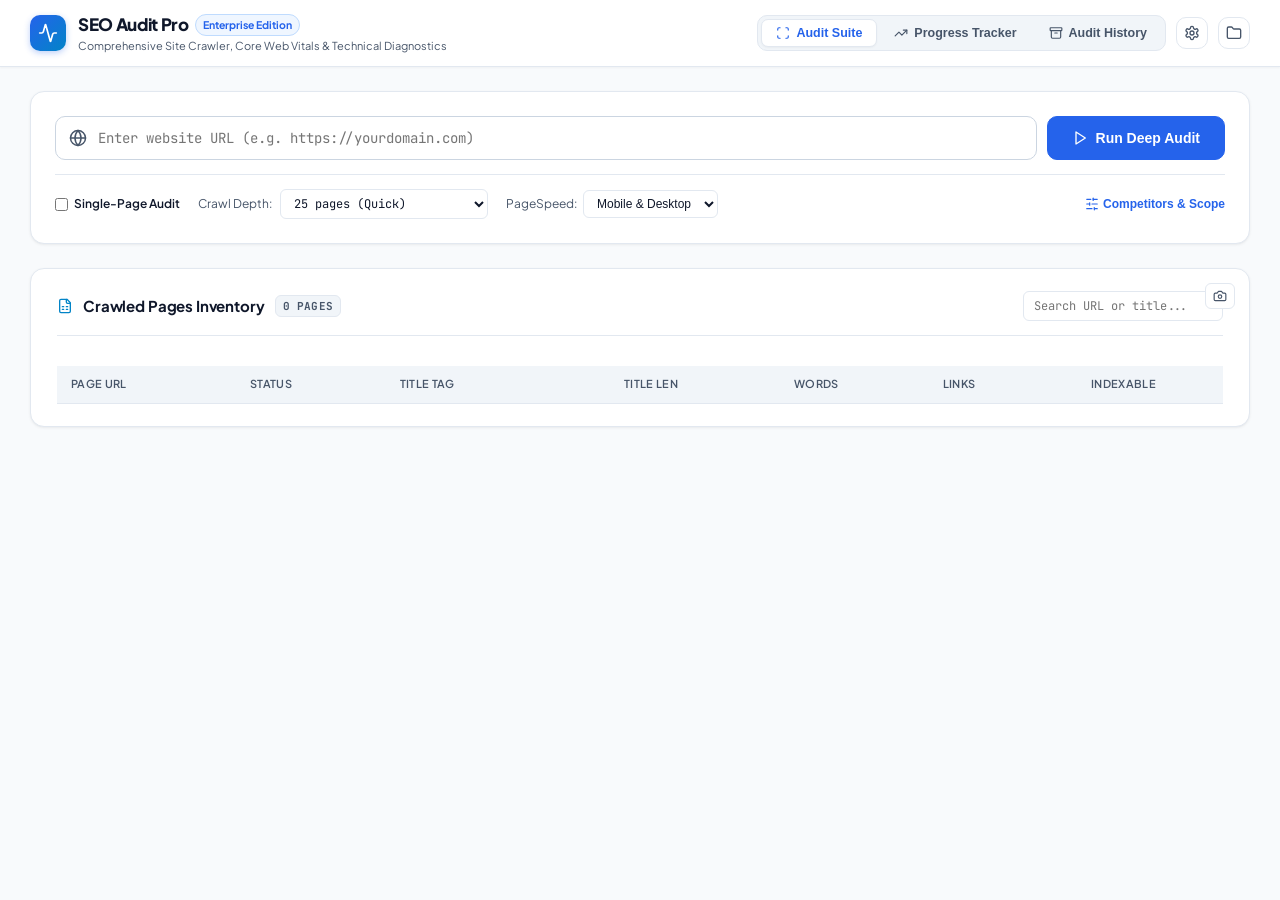
==== templates/index.html @ fed430b0 "Initial commit: SEO Audit Pro isolated release with Render deployment readiness" ====
<!DOCTYPE html>
<html lang="en">
<head>
  <meta charset="UTF-8">
  <meta name="viewport" content="width=device-width, initial-scale=1.0">
  <title>SEO Audit Pro — Comprehensive Technical &amp; On-Page Intelligence</title>
  <link rel="icon" type="image/png" href="/static/assets/icon.png">

  <!-- Clean Google Typography -->
  <link rel="preconnect" href="https://fonts.googleapis.com">
  <link rel="preconnect" href="https://fonts.gstatic.com" crossorigin>
  <link href="https://fonts.googleapis.com/css2?family=JetBrains+Mono:wght@400;500;600;700&family=Plus+Jakarta+Sans:wght@400;500;600;700;800&display=swap" rel="stylesheet">

  <!-- Self-contained Enterprise Stylesheet -->
  <link rel="stylesheet" href="/static/css/style.css">

  <!-- Core Offline Libraries -->
  <script src="/static/libs/lucide.min.js"></script>
  <script src="/static/libs/chart.umd.min.js"></script>
  <script src="/static/libs/html2canvas.min.js"></script>
</head>
<body>

  <div class="app-container">

    <!-- Header Navigation Bar -->
    <header class="app-header">
      <div class="header-inner">
        <!-- Logo & Title -->
        <div class="brand-section">
          <div class="brand-logo">
            <i data-lucide="activity" style="width: 20px; height: 20px;"></i>
          </div>
          <div>
            <div style="display: flex; align-items: center;">
              <span class="brand-title">SEO Audit Pro</span>
              <span class="brand-tag">Enterprise Edition</span>
            </div>
            <p class="brand-sub">Comprehensive Site Crawler, Core Web Vitals &amp; Technical Diagnostics</p>
          </div>
        </div>

        <!-- Navigation Tabs & Actions -->
        <div class="header-actions">
          <nav class="header-nav">
            <button id="nav-audit-tab" class="nav-tab active" onclick="switchMainTab('audit')">
              <i data-lucide="scan" style="width: 14px; height: 14px;"></i>
              <span>Audit Suite</span>
            </button>
            <button id="nav-tracker-tab" class="nav-tab" onclick="switchMainTab('tracker')">
              <i data-lucide="trending-up" style="width: 14px; height: 14px;"></i>
              <span>Progress Tracker</span>
            </button>
            <button id="nav-history-tab" class="nav-tab" onclick="switchMainTab('history')">
              <i data-lucide="archive" style="width: 14px; height: 14px;"></i>
              <span>Audit History</span>
            </button>
          </nav>

          <!-- Settings Button -->
          <button id="open-settings-btn" class="icon-btn" title="Settings &amp; API Keys" onclick="openSettingsModal()">
            <i data-lucide="settings" style="width: 16px; height: 16px;"></i>
          </button>

          <!-- Open Reports Folder -->
          <button id="open-reports-btn" class="icon-btn" title="Open Reports Directory" onclick="openReportsFolder()">
            <i data-lucide="folder" style="width: 16px; height: 16px;"></i>
          </button>
        </div>
      </div>
    </header>

    <!-- Main Content Body -->
    <main class="main-content">

      <!-- ======================================================== -->
      <!-- TAB 1: AUDIT SUITE                                      -->
      <!-- ======================================================== -->
      <section id="tab-audit" style="display: flex; flex-direction: column; gap: 24px;">

        <!-- Search & Launch Card -->
        <div class="search-card">
          <form id="audit-form" onsubmit="handleStartAudit(event)" style="display: flex; flex-direction: column; gap: 14px;">
            <!-- URL Input Row -->
            <div class="search-row">
              <div class="url-input-wrapper">
                <i data-lucide="globe" class="url-icon" style="width: 18px; height: 18px;"></i>
                <input
                  type="text"
                  id="target-url"
                  placeholder="Enter website URL (e.g. https://yourdomain.com)"
                  required
                  class="url-input"
                  autocomplete="off"
                />
              </div>

              <button type="submit" id="btn-run-audit" class="btn-primary">
                <i data-lucide="play" style="width: 16px; height: 16px;"></i>
                <span>Run Deep Audit</span>
              </button>
            </div>

            <!-- Fast Quick Controls Row -->
            <div class="search-controls">
              <div class="search-options-group">
                <!-- Single Page Toggle -->
                <label class="form-label-inline">
                  <input type="checkbox" id="check-single-page" onchange="toggleCrawlMode(this.checked)">
                  <span style="font-weight: 600; color: var(--text-main);">Single-Page Audit</span>
                </label>

                <!-- Crawl Depth Control (supports 25 to 1,000+ pages) -->
                <div id="crawl-depth-wrapper" style="display: flex; align-items: center; gap: 8px;">
                  <span>Crawl Depth:</span>
                  <select id="crawl-depth-select" class="clean-select text-mono" onchange="handleCrawlSelect(this.value)">
                    <option value="25" selected>25 pages (Quick)</option>
                    <option value="100">100 pages (Standard)</option>
                    <option value="250">250 pages (Deep)</option>
                    <option value="500">500 pages (Extended)</option>
                    <option value="1000">1,000 pages (Enterprise)</option>
                    <option value="custom">Custom Limit...</option>
                  </select>
                  <input type="number" id="crawl-depth-custom" min="1" max="5000" value="25" class="clean-input text-mono hidden" style="width: 80px; padding: 4px 8px; font-size: 12px;" placeholder="Max" oninput="handleCustomCrawlInput(this.value)">
                  <input type="hidden" id="crawl-depth-slider" value="25">
                </div>

                <!-- PageSpeed Strategy -->
                <div style="display: flex; align-items: center; gap: 6px;">
                  <span>PageSpeed:</span>
                  <select id="psi-strategy-select" class="clean-select">
                    <option value="both" selected>Mobile &amp; Desktop</option>
                    <option value="mobile">Mobile Only</option>
                  </select>
                </div>
              </div>

              <!-- Options Expander -->
              <button type="button" class="text-btn" onclick="toggleAdvancedOptions()">
                <i data-lucide="sliders-horizontal" style="width: 14px; height: 14px;"></i>
                <span id="advanced-toggle-text">Competitors &amp; Scope</span>
              </button>
            </div>

            <!-- Collapsible Advanced Options -->
            <div id="advanced-options-panel" class="collapsible-options hidden">
              <div class="grid-2">
                <div style="display: flex; flex-direction: column; gap: 4px;">
                  <label style="font-size: 11px; font-weight: 700; color: var(--text-muted);">Competitors Benchmark (comma-separated, up to 3 URLs)</label>
                  <input type="text" id="competitors-input" placeholder="https://competitor1.com, https://competitor2.com" class="clean-input">
                </div>
                <div style="display: flex; flex-direction: column; gap: 4px;">
                  <label style="font-size: 11px; font-weight: 700; color: var(--text-muted);">Custom Proxy (optional, e.g. socks5://127.0.0.1:9050)</label>
                  <input type="text" id="proxy-input" placeholder="http://127.0.0.1:8080" class="clean-input">
                </div>
              </div>

              <!-- Category Scopes -->
              <div style="display: flex; flex-direction: column; gap: 6px;">
                <span style="font-size: 11px; font-weight: 700; color: var(--text-muted); text-transform: uppercase;">Audit Categories Included</span>
                <div id="category-checkboxes" class="grid-4" style="font-size: 12px;"></div>
              </div>
            </div>
          </form>
        </div>

        <!-- Live Progress Activity Card -->
        <div id="audit-progress-card" class="progress-box hidden">
          <div class="progress-header">
            <div style="display: flex; align-items: center; gap: 10px;">
              <div style="width: 8px; height: 8px; border-radius: 50%; background-color: var(--primary);"></div>
              <div>
                <h4 id="progress-stage-title" style="font-size: 14px; font-weight: 700; color: var(--text-main);">Running Technical Audit...</h4>
                <p id="progress-stage-subtitle" style="font-size: 12px; color: var(--text-muted);">Analyzing robots.txt, discovering sitemaps, and crawling pages</p>
              </div>
            </div>
            <div style="display: flex; align-items: center; gap: 10px;">
              <span id="progress-percent-badge" class="badge badge-low text-mono">10%</span>
              <button id="btn-cancel-audit" class="btn-secondary" style="color: var(--color-critical);" onclick="cancelCurrentAudit()">Cancel Audit</button>
            </div>
          </div>

          <div class="progress-track">
            <div id="progress-bar-fill" class="progress-fill" style="width: 10%;"></div>
          </div>

          <div id="progress-log-terminal" class="progress-terminal"></div>
        </div>

        <!-- ======================================================== -->
        <!-- AUDIT RESULTS PRESENTATION VIEW                         -->
        <!-- ======================================================== -->
        <div id="audit-results-container" class="hidden" style="display: flex; flex-direction: column; gap: 24px;">

          <!-- Results Header & Export Toolbar -->
          <div class="results-toolbar">
            <div class="results-domain-info">
              <div style="width: 36px; height: 36px; background-color: var(--primary-subtle); color: var(--primary); border-radius: var(--radius-md); display: flex; align-items: center; justify-content: center;">
                <i data-lucide="check" style="width: 20px; height: 20px;"></i>
              </div>
              <div>
                <div style="display: flex; align-items: center; gap: 8px;">
                  <h2 id="result-domain-title" class="results-domain-title">—</h2>
                  <span id="result-date-badge" class="badge badge-subtle text-mono">—</span>
                  <span id="result-type-badge" class="badge badge-low">—</span>
                </div>
                <p id="result-verdict-summary" style="font-size: 12px; color: var(--text-muted);">Strictly graded against Google and agency technical standards.</p>
              </div>
            </div>

            <div class="toolbar-actions">
              <!-- View Mode Toggle -->
              <div class="view-mode-toggle">
                <button id="view-mode-layman" class="view-mode-btn active" onclick="setAuditViewMode('layman')">
                  <i data-lucide="layout" style="width: 13px; height: 13px;"></i>
                  <span>Executive View</span>
                </button>
                <button id="view-mode-expert" class="view-mode-btn" onclick="setAuditViewMode('expert')">
                  <i data-lucide="layers" style="width: 13px; height: 13px;"></i>
                  <span>SEO Expert Matrix</span>
                </button>
              </div>

              <!-- Export Word (.docx) -->
              <button id="btn-export-docx" class="btn-secondary" onclick="downloadWordReport()">
                <i data-lucide="file-text" style="width: 14px; height: 14px; color: var(--primary);"></i>
                <span>Word (.docx)</span>
              </button>

              <!-- Export PDF -->
              <button id="btn-export-pdf" class="btn-secondary" onclick="handlePdfExport()">
                <i data-lucide="printer" style="width: 14px; height: 14px; color: #dc2626;"></i>
                <span>PDF Report</span>
              </button>

              <!-- Export JSON -->
              <button id="btn-export-json" class="btn-secondary" onclick="downloadJsonReport()">
                <i data-lucide="code" style="width: 14px; height: 14px;"></i>
                <span>JSON</span>
              </button>

              <!-- Capture Full Report Image -->
              <button class="btn-secondary" onclick="captureElementAsImage('audit-results-container', 'Full-SEO-Report')">
                <i data-lucide="camera" style="width: 14px; height: 14px; color: #16a34a;"></i>
                <span>Capture Report Image</span>
              </button>
            </div>
          </div>

          <!-- Section 1: Hero Score Meter (left) & Executive Summary (right) -->
          <div class="grid-hero">
            <!-- Left: Health Score Gauge -->
            <div id="card-hero-meter" class="card card-padding" style="display: flex; flex-direction: column; justify-content: space-between;">
              <button class="card-camera-btn" onclick="captureElementAsImage('card-hero-meter', 'SEO-Health-Score')" title="Download card image">
                <i data-lucide="camera" style="width: 14px; height: 14px;"></i>
              </button>

              <div>
                <span style="font-size: 11px; font-weight: 700; text-transform: uppercase; color: var(--text-muted); letter-spacing: 0.04em;">SEO Health Score</span>
                <div class="score-hero-box">
                  <div class="score-gauge-relative">
                    <svg class="score-gauge-svg" viewBox="0 0 100 100">
                      <circle cx="50" cy="50" r="42" stroke="#e2e8f0" stroke-width="8" fill="transparent"></circle>
                      <circle id="score-circle-meter" cx="50" cy="50" r="42" stroke="var(--primary)" stroke-width="8" stroke-dasharray="264" stroke-dashoffset="60" stroke-linecap="round" fill="transparent"></circle>
                    </svg>
                    <div class="score-center-text">
                      <span id="score-grade-badge" class="badge badge-subtle grade-badge-lg">GRADE —</span>
                      <span id="score-num-value" class="score-num">—</span>
                      <span class="score-denominator">OUT OF 100</span>
                    </div>
                  </div>
                </div>
              </div>

              <!-- Stat Pills -->
              <div class="stat-pills-row">
                <div class="stat-pill">
                  <span class="stat-pill-label">Pages Crawled</span>
                  <span id="stat-pages-crawled" class="stat-pill-val">—</span>
                </div>
                <div class="stat-pill">
                  <span class="stat-pill-label">Critical Issues</span>
                  <span id="stat-critical-issues" class="stat-pill-val" style="color: var(--color-critical);">—</span>
                </div>
                <div class="stat-pill">
                  <span class="stat-pill-label">Mobile Speed</span>
                  <span id="stat-mobile-psi" class="stat-pill-val" style="color: var(--primary);">—</span>
                </div>
              </div>
            </div>

            <!-- Right: Executive Summary & Highlights -->
            <div id="card-exec-summary" class="card card-padding" style="display: flex; flex-direction: column; justify-content: space-between;">
              <button class="card-camera-btn" onclick="captureElementAsImage('card-exec-summary', 'Executive-Summary')" title="Download card image">
                <i data-lucide="camera" style="width: 14px; height: 14px;"></i>
              </button>

              <div>
                <div class="card-header" style="margin-bottom: 12px;">
                  <div class="card-title-group">
                    <i data-lucide="file-check" style="width: 16px; height: 16px; color: var(--primary);"></i>
                    <h3 class="card-title">Executive Diagnostic Summary</h3>
                  </div>
                  <span id="exec-summary-source-badge" class="badge badge-subtle text-mono">Summary</span>
                </div>
                <p id="exec-summary-text" class="exec-body">Evaluating technical signals...</p>
              </div>

              <!-- Strengths, Weaknesses & Opportunities 3-Column Split Boxes (DOCX Parity) -->
              <div class="findings-split-3">
                <div class="finding-box finding-box-strengths">
                  <div class="finding-box-title" style="color: var(--color-pass);">
                    <i data-lucide="check-circle" style="width: 13px; height: 13px;"></i>
                    <span>Key Strengths</span>
                  </div>
                  <ul id="exec-strengths-list" class="finding-list"></ul>
                </div>

                <div class="finding-box finding-box-issues">
                  <div class="finding-box-title" style="color: var(--color-critical);">
                    <i data-lucide="alert-circle" style="width: 13px; height: 13px;"></i>
                    <span>Urgent Bottlenecks</span>
                  </div>
                  <ul id="exec-weaknesses-list" class="finding-list"></ul>
                </div>

                <div class="finding-box finding-box-opportunities">
                  <div class="finding-box-title" style="color: var(--primary);">
                    <i data-lucide="sparkles" style="width: 13px; height: 13px;"></i>
                    <span>Growth Opportunities</span>
                  </div>
                  <ul id="exec-opportunities-list" class="finding-list"></ul>
                </div>
              </div>

              <!-- Score Penalties Banner (if applied by scoring engine) -->
              <div id="score-penalties-banner" class="penalties-banner hidden">
                <i data-lucide="alert-triangle" style="width: 16px; height: 16px; color: var(--color-critical); flex-shrink: 0;"></i>
                <div style="flex: 1;">
                  <strong style="color: var(--color-critical);">Score Penalties Active:</strong>
                  <span id="score-penalties-text" style="color: var(--text-main); margin-left: 4px;"></span>
                </div>
              </div>
            </div>
          </div>

          <!-- Section 1B: Domain & Page Authority (DA / PA) & Monthly Organic Traffic -->
          <div class="grid-2">
            <!-- Left: Domain Authority & Page Authority -->
            <div id="card-authority-overview" class="card card-padding" style="display: flex; flex-direction: column; justify-content: space-between; gap: 14px;">
              <button class="card-camera-btn" onclick="captureElementAsImage('card-authority-overview', 'Domain-Page-Authority')" title="Download card image">
                <i data-lucide="camera" style="width: 14px; height: 14px;"></i>
              </button>

              <div class="card-header">
                <div class="card-title-group">
                  <i data-lucide="award" style="width: 16px; height: 16px; color: var(--primary);"></i>
                  <h3 class="card-title">Domain Authority &amp; Page Authority</h3>
                </div>
                <span id="authority-source-badge" class="badge badge-subtle text-mono">Algorithmic Model</span>
              </div>

              <!-- Authority Gauges Grid -->
              <div class="grid-2" style="gap: 12px;">
                <!-- DA Gauge -->
                <div style="background-color: var(--bg-subtle); border: 1px solid var(--border-subtle); border-radius: var(--radius-md); padding: 14px; text-align: center; display: flex; flex-direction: column; align-items: center; gap: 6px;">
                  <span style="font-size: 11px; font-weight: 700; color: var(--text-muted); text-transform: uppercase;">Domain Authority (DA)</span>
                  <div style="display: flex; align-items: baseline; gap: 4px;">
                    <span id="authority-da-val" class="text-mono" style="font-size: 32px; font-weight: 800; color: var(--primary);">—</span>
                    <span style="font-size: 13px; color: var(--text-muted); font-weight: 600;">/ 100</span>
                  </div>
                  <span id="authority-da-status" class="badge badge-low text-mono" style="font-size: 10px;">Evaluating...</span>
                </div>

                <!-- PA Gauge -->
                <div style="background-color: var(--bg-subtle); border: 1px solid var(--border-subtle); border-radius: var(--radius-md); padding: 14px; text-align: center; display: flex; flex-direction: column; align-items: center; gap: 6px;">
                  <span style="font-size: 11px; font-weight: 700; color: var(--text-muted); text-transform: uppercase;">Page Authority (PA)</span>
                  <div style="display: flex; align-items: baseline; gap: 4px;">
                    <span id="authority-pa-val" class="text-mono" style="font-size: 32px; font-weight: 800; color: #0284c7;">—</span>
                    <span style="font-size: 13px; color: var(--text-muted); font-weight: 600;">/ 100</span>
                  </div>
                  <span id="authority-pa-status" class="badge badge-pass text-mono" style="font-size: 10px;">Evaluating...</span>
                </div>
              </div>

              <!-- Authority Footprint Facts -->
              <div class="canonical-details-grid" style="font-size: 11px;">
                <div class="canonical-fact-card">
                  <span style="font-size: 10px; font-weight: 700; color: var(--text-muted); text-transform: uppercase;">TLD Prestige</span>
                  <span id="authority-tld-badge" class="text-mono" style="font-size: 11px; font-weight: 700; color: var(--primary);">—</span>
                </div>
                <div class="canonical-fact-card">
                  <span style="font-size: 10px; font-weight: 700; color: var(--text-muted); text-transform: uppercase;">Security Trust Grade</span>
                  <span id="authority-ssl-grade" class="text-mono" style="font-size: 11px; font-weight: 700; color: #16a34a;">—</span>
                </div>
                <div class="canonical-fact-card">
                  <span style="font-size: 10px; font-weight: 700; color: var(--text-muted); text-transform: uppercase;">Architecture Equity</span>
                  <span id="authority-arch-equity" class="text-mono" style="font-size: 11px; font-weight: 700; color: var(--text-main);">—</span>
                </div>
                <div class="canonical-fact-card">
                  <span style="font-size: 10px; font-weight: 700; color: var(--text-muted); text-transform: uppercase;">Crawl Footprint</span>
                  <span id="authority-footprint" class="text-mono" style="font-size: 11px; font-weight: 700; color: var(--text-main);">— pages</span>
                </div>
              </div>

              <p style="font-size: 11px; color: var(--text-muted); line-height: 1.4; border-top: 1px solid var(--border-subtle); padding-top: 6px;">
                Note: Domain Authority (DA) and Page Authority (PA) are third-party comparative metrics developed to assess link equity and competitor strength — not direct Google ranking factors.
              </p>
            </div>

            <!-- Right: Monthly Organic Traffic & Geographic Trajectory -->
            <div id="card-traffic-overview" class="card card-padding" style="display: flex; flex-direction: column; justify-content: space-between; gap: 14px;">
              <button class="card-camera-btn" onclick="captureElementAsImage('card-traffic-overview', 'Monthly-Organic-Traffic')" title="Download card image">
                <i data-lucide="camera" style="width: 14px; height: 14px;"></i>
              </button>

              <div class="card-header">
                <div class="card-title-group">
                  <i data-lucide="trending-up" style="width: 16px; height: 16px; color: #16a34a;"></i>
                  <div>
                    <h3 class="card-title">Monthly Organic Traffic &amp; Trends</h3>
                    <p class="card-desc">12-month estimated search visitor trajectory and geographic distribution</p>
                  </div>
                </div>

                <!-- Country / Geo Filter -->
                <div style="display: flex; align-items: center; gap: 6px;">
                  <span style="font-size: 11px; color: var(--text-muted);">Region:</span>
                  <select id="traffic-geo-select" class="clean-select text-mono" style="font-size: 11.5px; padding: 4px 8px;" onchange="handleTrafficGeoChange(this.value)">
                    <option value="ALL">Worldwide (Global)</option>
                    <option value="PRIMARY" selected>Target Market</option>
                  </select>
                </div>
              </div>

              <!-- 4 Traffic KPI Pills -->
              <div class="stat-pills-row">
                <div class="stat-pill">
                  <span class="stat-pill-label">Monthly Visits</span>
                  <span id="traffic-monthly-visits" class="stat-pill-val" style="color: #16a34a;">—</span>
                </div>
                <div class="stat-pill">
                  <span class="stat-pill-label">Est. Impressions</span>
                  <span id="traffic-monthly-impressions" class="stat-pill-val" style="color: var(--primary);">—</span>
                </div>
                <div class="stat-pill">
                  <span class="stat-pill-label">Ranking Keywords</span>
                  <span id="traffic-ranking-keywords" class="stat-pill-val" style="color: #0284c7;">—</span>
                </div>
                <div class="stat-pill">
                  <span class="stat-pill-label">Visibility Index</span>
                  <span id="traffic-visibility-index" class="stat-pill-val" style="color: #d97706;">—</span>
                </div>
              </div>

              <!-- 12-Month Traffic Chart Canvas -->
              <div class="chart-box" style="height: 160px;">
                <canvas id="trafficTrendChart"></canvas>
              </div>

              <!-- Geographic Distribution Breakdown Strip -->
              <div id="traffic-geo-strip" style="display: flex; flex-wrap: wrap; gap: 8px; font-size: 11px; border-top: 1px solid var(--border-subtle); padding-top: 6px;"></div>
            </div>
          </div>

          <!-- Section 2: 10 Category Scorecards -->
          <div class="card card-padding">
            <div class="card-header">
              <div class="card-title-group">
                <i data-lucide="bar-chart-2" style="width: 16px; height: 16px; color: var(--primary);"></i>
                <h3 class="card-title">Audit Dimensions &amp; Weighted Scores</h3>
              </div>
              <button class="card-camera-btn-inline" onclick="captureElementAsImage('category-cards-grid', 'Category-Scores')">
                <i data-lucide="camera" style="width: 13px; height: 13px;"></i>
                <span>Capture Section</span>
              </button>
            </div>
            <div id="category-cards-grid" class="grid-4"></div>
          </div>

          <!-- Section 3: Visual Charts (Radar & Donut) -->
          <div class="grid-2">
            <!-- Radar Chart -->
            <div id="card-radar-chart" class="card card-padding">
              <button class="card-camera-btn" onclick="captureElementAsImage('card-radar-chart', 'SEO-Radar-Footprint')" title="Download chart image">
                <i data-lucide="camera" style="width: 14px; height: 14px;"></i>
              </button>
              <div class="card-header">
                <div class="card-title-group">
                  <i data-lucide="compass" style="width: 16px; height: 16px; color: var(--primary);"></i>
                  <h4 class="card-title">Full-Spectrum SEO Radar Footprint</h4>
                </div>
                <span style="font-size: 11px; color: var(--text-muted);">Benchmark: 100/100</span>
              </div>
              <div class="chart-box">
                <canvas id="radarChart"></canvas>
              </div>
            </div>

            <!-- Severity Donut -->
            <div id="card-donut-chart" class="card card-padding">
              <button class="card-camera-btn" onclick="captureElementAsImage('card-donut-chart', 'Issues-Severity-Distribution')" title="Download chart image">
                <i data-lucide="camera" style="width: 14px; height: 14px;"></i>
              </button>
              <div class="card-header">
                <div class="card-title-group">
                  <i data-lucide="pie-chart" style="width: 16px; height: 16px; color: #0284c7;"></i>
                  <h4 class="card-title">Issue Severity Breakdown</h4>
                </div>
                <span id="donut-total-checks" class="badge badge-subtle text-mono">72 Checks</span>
              </div>
              <div class="chart-box">
                <canvas id="severityDonutChart"></canvas>
              </div>
            </div>
          </div>

          <!-- Section 4: Full Category Deep-Dive Explorer (DOCX Parity) -->
          <div id="section-category-deepdive" class="card card-padding" style="display: flex; flex-direction: column; gap: 16px;">
            <button class="card-camera-btn" onclick="captureElementAsImage('section-category-deepdive', 'Category-Deep-Dive')" title="Download section image">
              <i data-lucide="camera" style="width: 14px; height: 14px;"></i>
            </button>
            <div class="card-header">
              <div class="card-title-group">
                <i data-lucide="layers" style="width: 16px; height: 16px; color: var(--primary);"></i>
                <div>
                  <h3 class="card-title">Detailed Findings by Category (DOCX Report Deep-Dive)</h3>
                  <p class="card-desc">Exhaustive check-by-check breakdown across all 8 evaluated dimensions</p>
                </div>
              </div>
            </div>

            <!-- Category Navigation Tabs -->
            <div id="category-explorer-tabs" class="cat-explorer-nav"></div>

            <!-- Selected Category Header & Client Explanation -->
            <div id="category-selected-overview" style="display: flex; flex-direction: column; gap: 8px;">
              <div style="display: flex; align-items: center; justify-content: space-between;">
                <h4 id="cat-explorer-title" style="font-size: 15px; font-weight: 800; color: var(--text-main);">Technical SEO</h4>
                <span id="cat-explorer-score-badge" class="badge badge-pass text-mono" style="font-size: 13px;">92/100</span>
              </div>
              <div id="cat-explorer-client-callout" class="client-callout-box">
                Can Google find, crawl and trust your site?
              </div>
            </div>

            <!-- Full Checks Table for Category -->
            <div style="overflow-x: auto;">
              <table class="clean-table">
                <thead>
                  <tr>
                    <th style="width: 22%;">Check Name</th>
                    <th style="width: 10%; text-align: center;">Status</th>
                    <th style="width: 48%;">Findings &amp; Remediation</th>
                    <th style="width: 10%; text-align: center;">Effort</th>
                    <th style="width: 10%; text-align: center;">Gain</th>
                  </tr>
                </thead>
                <tbody id="category-checks-tbody"></tbody>
              </table>
            </div>
          </div>

          <!-- Section 5: Core Web Vitals & Google PageSpeed v5 -->
          <div id="section-cwv-container" class="card card-padding" style="display: flex; flex-direction: column; gap: 18px;">
            <button class="card-camera-btn" onclick="captureElementAsImage('section-cwv-container', 'Core-Web-Vitals')" title="Download section image">
              <i data-lucide="camera" style="width: 14px; height: 14px;"></i>
            </button>
            <div class="card-header">
              <div class="card-title-group">
                <i data-lucide="gauge" style="width: 16px; height: 16px; color: #d97706;"></i>
                <div>
                  <h3 class="card-title">Core Web Vitals &amp; Google PageSpeed v5</h3>
                  <p class="card-desc">Lighthouse lab simulations and Chrome User Experience Report (CrUX) field data</p>
                </div>
              </div>
              <div class="view-mode-toggle">
                <button id="cwv-btn-mobile" class="view-mode-btn active" onclick="switchCwvStrategy('mobile')">Mobile</button>
                <button id="cwv-btn-desktop" class="view-mode-btn" onclick="switchCwvStrategy('desktop')">Desktop</button>
              </div>
            </div>

            <!-- 4 Lighthouse Scores -->
            <div id="lighthouse-scores-row" class="grid-4"></div>

            <!-- 5 CWV Threshold Cards -->
            <div style="display: flex; flex-direction: column; gap: 8px;">
              <span style="font-size: 11px; font-weight: 700; text-transform: uppercase; color: var(--text-muted); letter-spacing: 0.04em;">Core Web Vitals Thresholds</span>
              <div id="cwv-metrics-grid" class="grid-5"></div>
            </div>

            <!-- Opportunities Table -->
            <div style="display: flex; flex-direction: column; gap: 8px; border-top: 1px solid var(--border-subtle); padding-top: 14px;">
              <span style="font-size: 11px; font-weight: 700; text-transform: uppercase; color: var(--text-muted); letter-spacing: 0.04em;">Performance Diagnostics &amp; Opportunities</span>
              <table class="clean-table">
                <thead>
                  <tr>
                    <th>Opportunity</th>
                    <th>Estimated Savings</th>
                    <th>Recommendation</th>
                  </tr>
                </thead>
                <tbody id="cwv-opportunities-table"></tbody>
              </table>
            </div>
          </div>

          <!-- Section 6: Technical Diagnostics (Robots, AI Crawlers, Sitemaps & Security) -->
          <div class="grid-2">
            <!-- Left: Robots.txt & Modern AI Crawler Permissions -->
            <div id="card-ai-crawlers" class="card card-padding" style="display: flex; flex-direction: column; gap: 14px;">
              <button class="card-camera-btn" onclick="captureElementAsImage('card-ai-crawlers', 'AI-Crawler-Permissions')" title="Download card image">
                <i data-lucide="camera" style="width: 14px; height: 14px;"></i>
              </button>
              <div class="card-header">
                <div class="card-title-group">
                  <i data-lucide="bot" style="width: 16px; height: 16px; color: var(--primary);"></i>
                  <h4 class="card-title">AI Search Crawlers &amp; Robots.txt</h4>
                </div>
                <span id="robots-status-badge" class="badge badge-pass">Robots.txt Present</span>
              </div>

              <!-- AI Crawlers Matrix Table -->
              <table class="clean-table text-mono">
                <thead>
                  <tr>
                    <th>AI Bot / Engine</th>
                    <th>Operator</th>
                    <th style="text-align: center;">Permission</th>
                  </tr>
                </thead>
                <tbody id="ai-crawlers-tbody"></tbody>
              </table>

              <!-- Sitemaps Declared List -->
              <div style="border-top: 1px solid var(--border-subtle); padding-top: 10px; display: flex; flex-direction: column; gap: 4px;">
                <span style="font-size: 11px; font-weight: 700; color: var(--text-muted); text-transform: uppercase;">XML Sitemaps Discovered</span>
                <div id="sitemaps-list-box" class="text-mono" style="font-size: 11px; color: var(--text-main);"></div>
              </div>
            </div>

            <!-- Right: Security Headers & HTTPS Enforcement -->
            <div id="card-security-headers" class="card card-padding" style="display: flex; flex-direction: column; gap: 14px;">
              <button class="card-camera-btn" onclick="captureElementAsImage('card-security-headers', 'Security-Headers-Checklist')" title="Download card image">
                <i data-lucide="camera" style="width: 14px; height: 14px;"></i>
              </button>
              <div class="card-header">
                <div class="card-title-group">
                  <i data-lucide="shield-check" style="width: 16px; height: 16px; color: #16a34a;"></i>
                  <h4 class="card-title">Security Headers &amp; Safe Browsing</h4>
                </div>
                <span id="https-status-badge" class="badge badge-pass">HTTPS Valid</span>
              </div>

              <!-- Security Headers Table -->
              <table class="clean-table text-mono">
                <thead>
                  <tr>
                    <th>Security Header</th>
                    <th>Protection Purpose</th>
                    <th style="text-align: center;">Status</th>
                  </tr>
                </thead>
                <tbody id="security-headers-tbody"></tbody>
              </table>
            </div>
          </div>

          <!-- Section 6B: Broken Links, HTTP Redirection & Crawl Diagnostics (Exhaustive Intelligence) -->
          <div class="grid-2">
            <!-- Left: HTTP to HTTPS Redirection & Security Chain -->
            <div id="card-http-redirect" class="card card-padding" style="display: flex; flex-direction: column; gap: 14px;">
              <button class="card-camera-btn" onclick="captureElementAsImage('card-http-redirect', 'HTTP-Redirection-Chain')" title="Download card image">
                <i data-lucide="camera" style="width: 14px; height: 14px;"></i>
              </button>
              <div class="card-header">
                <div class="card-title-group">
                  <i data-lucide="shuffle" style="width: 16px; height: 16px; color: var(--primary);"></i>
                  <h4 class="card-title">HTTP &rarr; HTTPS Redirection Chain</h4>
                </div>
                <span id="http-redirect-badge" class="badge badge-subtle">Evaluating...</span>
              </div>

              <div style="font-size: 12px; color: var(--text-muted); line-height: 1.5;">
                Validates that insecure <code class="text-mono" style="color: var(--text-main);">http://</code> requests automatically 301-redirect to encrypted <code class="text-mono" style="color: var(--primary);">https://</code>.
              </div>

              <div id="http-redirect-details" class="canonical-fact-card">
                <div style="display: flex; justify-content: space-between; align-items: center;">
                  <span style="font-size: 11px; font-weight: 700; color: var(--text-muted);">Insecure Origin Status:</span>
                  <span id="http-origin-status" class="badge badge-subtle text-mono">—</span>
                </div>
                <div style="display: flex; justify-content: space-between; align-items: center; margin-top: 4px;">
                  <span style="font-size: 11px; font-weight: 700; color: var(--text-muted);">Enforced SSL Redirection:</span>
                  <span id="http-ssl-enforced" class="badge badge-subtle text-mono">—</span>
                </div>
              </div>
            </div>

            <!-- Right: Broken Internal Links Checker -->
            <div id="card-broken-links" class="card card-padding" style="display: flex; flex-direction: column; gap: 14px;">
              <button class="card-camera-btn" onclick="captureElementAsImage('card-broken-links', 'Broken-Internal-Links')" title="Download card image">
                <i data-lucide="camera" style="width: 14px; height: 14px;"></i>
              </button>
              <div class="card-header">
                <div class="card-title-group">
                  <i data-lucide="link-2-off" style="width: 16px; height: 16px; color: #dc2626;"></i>
                  <h4 class="card-title">Internal Links Integrity &amp; 404s</h4>
                </div>
                <span id="broken-links-badge" class="badge badge-subtle">0 Broken</span>
              </div>

              <div style="display: flex; justify-content: space-between; align-items: center; font-size: 11.5px;">
                <span id="broken-links-checked-summary" style="color: var(--text-muted);">0 internal links verified across pages</span>
                <span id="broken-links-status-text" class="text-mono" style="font-weight: 700; color: #16a34a;">Status Clean</span>
              </div>

              <div id="broken-links-container" class="broken-links-table-wrapper">
                <table class="clean-table text-mono" style="font-size: 11px;">
                  <thead>
                    <tr>
                      <th>Sampled Link URL</th>
                      <th style="width: 80px; text-align: center;">HTTP Status</th>
                    </tr>
                  </thead>
                  <tbody id="broken-links-tbody">
                    <tr><td colspan="2" style="text-align: center; color: var(--text-muted); padding: 12px;">No broken links detected.</td></tr>
                  </tbody>
                </table>
              </div>
            </div>
          </div>

          <!-- Section 6C: Canonical URL, Meta Directives & Media Assets -->
          <div class="grid-2">
            <!-- Left: Canonical URL & Directives -->
            <div id="card-canonical-directives" class="card card-padding" style="display: flex; flex-direction: column; gap: 14px;">
              <button class="card-camera-btn" onclick="captureElementAsImage('card-canonical-directives', 'Canonical-URL-Directives')" title="Download card image">
                <i data-lucide="camera" style="width: 14px; height: 14px;"></i>
              </button>
              <div class="card-header">
                <div class="card-title-group">
                  <i data-lucide="file-code" style="width: 16px; height: 16px; color: var(--primary);"></i>
                  <h4 class="card-title">Canonical URL &amp; Indexation Directives</h4>
                </div>
                <span id="canonical-status-badge" class="badge badge-subtle">Evaluating...</span>
              </div>

              <div class="canonical-details-grid">
                <div class="canonical-fact-card">
                  <span style="font-size: 10.5px; font-weight: 700; color: var(--text-muted); text-transform: uppercase;">Declared Canonical</span>
                  <span id="canonical-declared-url" class="truncate text-mono" style="font-size: 11px; font-weight: 600; color: var(--primary);">—</span>
                </div>
                <div class="canonical-fact-card">
                  <span style="font-size: 10.5px; font-weight: 700; color: var(--text-muted); text-transform: uppercase;">Canonical Status</span>
                  <span id="canonical-match-verdict" class="text-mono" style="font-size: 11px; font-weight: 700; color: #16a34a;">—</span>
                </div>
                <div class="canonical-fact-card">
                  <span style="font-size: 10.5px; font-weight: 700; color: var(--text-muted); text-transform: uppercase;">Robots Meta Tag</span>
                  <span id="robots-meta-directives" class="text-mono" style="font-size: 11px; color: var(--text-main);">index, follow</span>
                </div>
                <div class="canonical-fact-card">
                  <span style="font-size: 10.5px; font-weight: 700; color: var(--text-muted); text-transform: uppercase;">X-Robots-Tag Header</span>
                  <span id="x-robots-header" class="text-mono" style="font-size: 11px; color: var(--text-main);">None (Permissive)</span>
                </div>
              </div>
            </div>

            <!-- Right: Media & Image Optimization -->
            <div id="card-media-assets" class="card card-padding" style="display: flex; flex-direction: column; gap: 14px;">
              <button class="card-camera-btn" onclick="captureElementAsImage('card-media-assets', 'Media-Image-Optimization')" title="Download card image">
                <i data-lucide="camera" style="width: 14px; height: 14px;"></i>
              </button>
              <div class="card-header">
                <div class="card-title-group">
                  <i data-lucide="image" style="width: 16px; height: 16px; color: #0284c7;"></i>
                  <h4 class="card-title">Media, Images &amp; Asset Optimization</h4>
                </div>
                <span id="media-alt-badge" class="badge badge-subtle">Evaluating...</span>
              </div>

              <div class="media-assets-grid">
                <div class="media-asset-stat">
                  <span style="font-size: 10px; font-weight: 700; color: var(--text-muted); text-transform: uppercase;">Total Images</span>
                  <span id="media-total-images" class="text-mono" style="font-size: 16px; font-weight: 800; color: var(--text-main);">—</span>
                </div>
                <div class="media-asset-stat">
                  <span style="font-size: 10px; font-weight: 700; color: var(--text-muted); text-transform: uppercase;">Alt Coverage</span>
                  <span id="media-alt-coverage" class="text-mono" style="font-size: 16px; font-weight: 800; color: #16a34a;">—</span>
                </div>
                <div class="media-asset-stat">
                  <span style="font-size: 10px; font-weight: 700; color: var(--text-muted); text-transform: uppercase;">Modern (WebP)</span>
                  <span id="media-modern-formats" class="text-mono" style="font-size: 16px; font-weight: 800; color: var(--primary);">—</span>
                </div>
                <div class="media-asset-stat">
                  <span style="font-size: 10px; font-weight: 700; color: var(--text-muted); text-transform: uppercase;">Responsive</span>
                  <span id="media-responsive-images" class="text-mono" style="font-size: 16px; font-weight: 800; color: #d97706;">—</span>
                </div>
              </div>

              <div style="display: flex; justify-content: space-between; align-items: center; font-size: 11px; color: var(--text-muted); border-top: 1px solid var(--border-subtle); padding-top: 6px;">
                <span>Lazy Loading: <strong id="media-lazy-status" style="color: var(--text-main);">—</strong></span>
                <span>Explicit Dimensions: <strong id="media-dims-status" style="color: var(--text-main);">—</strong></span>
              </div>
            </div>
          </div>

          <!-- Section 6D: Local SEO & Section 6E: Off-Page / Backlink Audit -->
          <div class="grid-2">
            <!-- Section 6D: Local SEO & Google Business Profile -->
            <div id="card-local-seo" class="card card-padding" style="display: flex; flex-direction: column; gap: 14px;">
              <button class="card-camera-btn" onclick="captureElementAsImage('card-local-seo', 'Local-SEO-Audit')" title="Download card image">
                <i data-lucide="camera" style="width: 14px; height: 14px;"></i>
              </button>
              <div class="card-header">
                <div class="card-title-group">
                  <i data-lucide="map-pin" style="width: 16px; height: 16px; color: #16a34a;"></i>
                  <h4 class="card-title">Local SEO, Maps &amp; Citations</h4>
                </div>
                <span id="local-seo-badge" class="badge badge-subtle">Evaluating...</span>
              </div>

              <div class="canonical-details-grid">
                <div class="canonical-fact-card">
                  <span style="font-size: 10.5px; font-weight: 700; color: var(--text-muted); text-transform: uppercase;">Google Maps / GBP</span>
                  <span id="local-map-status" class="text-mono" style="font-size: 11px; font-weight: 700; color: #16a34a;">—</span>
                </div>
                <div class="canonical-fact-card">
                  <span style="font-size: 10.5px; font-weight: 700; color: var(--text-muted); text-transform: uppercase;">LocalBusiness Schema</span>
                  <span id="local-schema-status" class="text-mono" style="font-size: 11px; font-weight: 700; color: var(--primary);">—</span>
                </div>
                <div class="canonical-fact-card">
                  <span style="font-size: 10.5px; font-weight: 700; color: var(--text-muted); text-transform: uppercase;">Phone (Click-to-Call)</span>
                  <span id="local-phone-status" class="text-mono" style="font-size: 11px; color: var(--text-main);">—</span>
                </div>
                <div class="canonical-fact-card">
                  <span style="font-size: 10.5px; font-weight: 700; color: var(--text-muted); text-transform: uppercase;">Physical Address (NAP)</span>
                  <span id="local-address-status" class="text-mono" style="font-size: 11px; color: var(--text-main);">—</span>
                </div>
              </div>

              <!-- Citations & Reviews Strip -->
              <div style="display: flex; flex-direction: column; gap: 6px; border-top: 1px solid var(--border-subtle); padding-top: 8px;">
                <div style="display: flex; justify-content: space-between; align-items: center; font-size: 11px;">
                  <span style="color: var(--text-muted);">Local Citations Detected:</span>
                  <span id="local-citations-text" class="text-mono" style="font-weight: 600; color: var(--text-main);">—</span>
                </div>
                <div style="display: flex; justify-content: space-between; align-items: center; font-size: 11px;">
                  <span style="color: var(--text-muted);">Customer Reviews &amp; Testimonials:</span>
                  <span id="local-reviews-text" class="text-mono" style="font-weight: 700; color: #16a34a;">—</span>
                </div>
              </div>
            </div>

            <!-- Section 6E: Off-Page SEO & Backlink Intelligence -->
            <div id="card-offpage-seo" class="card card-padding" style="display: flex; flex-direction: column; gap: 14px;">
              <button class="card-camera-btn" onclick="captureElementAsImage('card-offpage-seo', 'Off-Page-Backlinks')" title="Download card image">
                <i data-lucide="camera" style="width: 14px; height: 14px;"></i>
              </button>
              <div class="card-header">
                <div class="card-title-group">
                  <i data-lucide="link" style="width: 16px; height: 16px; color: #0284c7;"></i>
                  <h4 class="card-title">Off-Page SEO &amp; Backlink Intelligence</h4>
                </div>
                <span id="offpage-status-badge" class="badge badge-subtle">Evaluating...</span>
              </div>

              <div class="media-assets-grid">
                <div class="media-asset-stat">
                  <span style="font-size: 10px; font-weight: 700; color: var(--text-muted); text-transform: uppercase;">Outbound Links</span>
                  <span id="offpage-outbound-total" class="text-mono" style="font-size: 16px; font-weight: 800; color: var(--text-main);">—</span>
                </div>
                <div class="media-asset-stat">
                  <span style="font-size: 10px; font-weight: 700; color: var(--text-muted); text-transform: uppercase;">Dofollow Ratio</span>
                  <span id="offpage-dofollow-ratio" class="text-mono" style="font-size: 16px; font-weight: 800; color: #16a34a;">—</span>
                </div>
                <div class="media-asset-stat">
                  <span style="font-size: 10px; font-weight: 700; color: var(--text-muted); text-transform: uppercase;">Toxic Risk Check</span>
                  <span id="offpage-toxic-status" class="text-mono" style="font-size: 16px; font-weight: 800; color: #16a34a;">CLEAN</span>
                </div>
                <div class="media-asset-stat">
                  <span style="font-size: 10px; font-weight: 700; color: var(--text-muted); text-transform: uppercase;">Link Quality Tier</span>
                  <span id="offpage-quality-tier" class="text-mono" style="font-size: 16px; font-weight: 800; color: var(--primary);">TIER A</span>
                </div>
              </div>

              <!-- Anchor Text & Outbound Hygiene -->
              <div style="display: flex; justify-content: space-between; align-items: center; font-size: 11px; color: var(--text-muted); border-top: 1px solid var(--border-subtle); padding-top: 6px;">
                <span>Anchor Diversity: <strong id="offpage-anchor-diversity" style="color: var(--text-main);">Healthy</strong></span>
                <span>Spam TLD Outbound: <strong id="offpage-spam-tld-count" style="color: #16a34a;">0 Detected</strong></span>
              </div>
            </div>
          </div>

          <!-- Section 7: Google SERP & Social Previews -->
          <div class="grid-2">
            <!-- Google SERP Snippet Preview -->
            <div id="card-serp-simulator" class="card card-padding" style="display: flex; flex-direction: column; gap: 14px;">
              <button class="card-camera-btn" onclick="captureElementAsImage('card-serp-simulator', 'Google-SERP-Preview')" title="Download card image">
                <i data-lucide="camera" style="width: 14px; height: 14px;"></i>
              </button>
              <div class="card-header">
                <div class="card-title-group">
                  <i data-lucide="search" style="width: 16px; height: 16px; color: var(--primary);"></i>
                  <h4 class="card-title">Google SERP Snippet Preview</h4>
                </div>
                <div class="view-mode-toggle">
                  <button id="serp-btn-mobile" class="view-mode-btn active" onclick="setSerpDevice('mobile')">Mobile</button>
                  <button id="serp-btn-desktop" class="view-mode-btn" onclick="setSerpDevice('desktop')">Desktop</button>
                </div>
              </div>

              <!-- Google Mockup Card -->
              <div id="serp-preview-box" class="serp-container">
                <div class="serp-url-row">
                  <span id="serp-preview-domain" class="truncate">https://...</span>
                </div>
                <h5 id="serp-preview-title" class="serp-title">Page Title</h5>
                <p id="serp-preview-desc" class="serp-desc">Meta description preview will be displayed here.</p>
              </div>

              <!-- Length Gauges -->
              <div class="grid-2" style="font-size: 11.5px;">
                <div style="background-color: var(--bg-subtle); border: 1px solid var(--border-subtle); border-radius: var(--radius-sm); padding: 8px 10px;">
                  <div style="display: flex; justify-content: space-between; margin-bottom: 4px;">
                    <span style="color: var(--text-muted);">Title Length:</span>
                    <span id="serp-title-len-text" class="text-mono text-bold" style="color: var(--primary);">— / 60</span>
                  </div>
                  <div class="cat-track">
                    <div id="serp-title-len-bar" class="cat-fill" style="width: 0%; background-color: var(--primary);"></div>
                  </div>
                </div>

                <div style="background-color: var(--bg-subtle); border: 1px solid var(--border-subtle); border-radius: var(--radius-sm); padding: 8px 10px;">
                  <div style="display: flex; justify-content: space-between; margin-bottom: 4px;">
                    <span style="color: var(--text-muted);">Meta Description:</span>
                    <span id="serp-desc-len-text" class="text-mono text-bold" style="color: var(--primary);">— / 160</span>
                  </div>
                  <div class="cat-track">
                    <div id="serp-desc-len-bar" class="cat-fill" style="width: 0%; background-color: var(--primary);"></div>
                  </div>
                </div>
              </div>
            </div>

            <!-- Social Card / OpenGraph & Twitter Preview -->
            <div id="card-social-preview" class="card card-padding" style="display: flex; flex-direction: column; gap: 14px;">
              <button class="card-camera-btn" onclick="captureElementAsImage('card-social-preview', 'Social-Card-Preview')" title="Download card image">
                <i data-lucide="camera" style="width: 14px; height: 14px;"></i>
              </button>
              <div class="card-header">
                <div class="card-title-group">
                  <i data-lucide="share-2" style="width: 16px; height: 16px; color: var(--primary);"></i>
                  <h4 class="card-title">Social Share Card Preview (OpenGraph / Twitter)</h4>
                </div>
                <span id="og-status-badge" class="badge badge-subtle">Evaluating...</span>
              </div>

              <!-- Social Card Mockup with live image -->
              <div style="border: 1px solid var(--border-strong); border-radius: var(--radius-md); overflow: hidden; background-color: var(--bg-surface);">
                <div id="social-image-container" style="height: 120px; background-color: var(--bg-subtle); display: flex; align-items: center; justify-content: center; color: var(--text-muted); font-size: 11px; overflow: hidden; position: relative;">
                  <img id="social-og-image" src="" alt="og:image" style="width: 100%; height: 100%; object-fit: cover; display: none;">
                  <span id="social-og-placeholder">No og:image declared</span>
                </div>
                <div style="padding: 10px 14px; display: flex; flex-direction: column; gap: 3px;">
                  <span id="social-card-domain" class="text-mono" style="font-size: 10px; color: var(--text-muted); text-transform: uppercase;">—</span>
                  <h6 id="social-card-title" class="truncate" style="font-size: 13px; font-weight: 700;">—</h6>
                  <p id="social-card-desc" class="truncate" style="font-size: 11px; color: var(--text-muted);">—</p>
                </div>
              </div>

              <!-- OpenGraph Discovered Tags List -->
              <div id="social-tags-container" style="border-top: 1px solid var(--border-subtle); padding-top: 8px;">
                <span style="font-size: 10.5px; font-weight: 700; color: var(--text-muted); text-transform: uppercase;">Discovered Social Tags</span>
                <div id="social-tags-list" class="social-tags-list" style="margin-top: 4px;"></div>
              </div>
            </div>
          </div>

          <!-- Section 8: Headings Hierarchy & Content Metrics -->
          <div id="section-headings-content-row" class="grid-2">
            <!-- Headings Tree -->
            <div id="card-heading-tree" class="card card-padding" style="display: flex; flex-direction: column; gap: 12px;">
              <button class="card-camera-btn" onclick="captureElementAsImage('card-heading-tree', 'Headings-Hierarchy-Tree')" title="Download section image">
                <i data-lucide="camera" style="width: 14px; height: 14px;"></i>
              </button>
              <div class="card-header">
                <div class="card-title-group">
                  <i data-lucide="list-tree" style="width: 16px; height: 16px; color: var(--primary);"></i>
                  <h4 class="card-title">Headings Structure (H1-H6)</h4>
                </div>
                <span id="h1-count-badge" class="badge badge-subtle text-mono">—</span>
              </div>
              <div id="headings-tree-list" style="max-height: 220px; overflow-y: auto; background-color: var(--bg-subtle); border: 1px solid var(--border-subtle); border-radius: var(--radius-sm); padding: 10px; display: flex; flex-direction: column; gap: 4px;"></div>
            </div>

            <!-- Content Depth & Readability -->
            <div id="card-content-metrics" class="card card-padding" style="display: flex; flex-direction: column; gap: 12px;">
              <button class="card-camera-btn" onclick="captureElementAsImage('card-content-metrics', 'Content-Readability')" title="Download section image">
                <i data-lucide="camera" style="width: 14px; height: 14px;"></i>
              </button>
              <div class="card-header">
                <div class="card-title-group">
                  <i data-lucide="book-open" style="width: 16px; height: 16px; color: #0284c7;"></i>
                  <h4 class="card-title">Content Depth &amp; Readability</h4>
                </div>
                <span id="content-extraction-badge" class="badge badge-subtle text-mono">—</span>
              </div>

              <div class="grid-3" style="text-align: center;">
                <div class="stat-pill">
                  <span class="stat-pill-label">Word Count</span>
                  <span id="metric-word-count" class="stat-pill-val">—</span>
                </div>
                <div class="stat-pill">
                  <span class="stat-pill-label">Flesch Reading Ease</span>
                  <span id="metric-flesch-score" class="stat-pill-val" style="color: var(--color-pass);">—</span>
                </div>
                <div class="stat-pill">
                  <span class="stat-pill-label">Primary Keyword</span>
                  <span id="metric-primary-kw" class="stat-pill-val truncate" style="color: var(--primary); font-size: 12px;">—</span>
                </div>
              </div>

              <div style="display: flex; flex-direction: column; gap: 4px; padding-top: 6px;">
                <span style="font-size: 11px; font-weight: 700; color: var(--text-muted); text-transform: uppercase;">Schema.org Entities Detected</span>
                <div id="schema-badges-container" style="display: flex; flex-wrap: wrap; gap: 6px;"></div>
              </div>
            </div>
          </div>

          <!-- Section 9: Prioritized Action Plan -->
          <div id="section-action-items" class="card card-padding" style="display: flex; flex-direction: column; gap: 16px;">
            <button class="card-camera-btn" onclick="captureElementAsImage('section-action-items', 'Prioritized-Action-Plan')" title="Download section image">
              <i data-lucide="camera" style="width: 14px; height: 14px;"></i>
            </button>
            <div class="card-header">
              <div class="card-title-group">
                <i data-lucide="check-square" style="width: 16px; height: 16px; color: var(--primary);"></i>
                <h3 class="card-title">Prioritized Action Items</h3>
                <span id="action-items-total-badge" class="badge badge-low text-mono">0 Items</span>
              </div>

              <!-- Filter Controls -->
                <input type="text" id="action-items-search" placeholder="Filter issues..." class="clean-input" style="width: 140px;" oninput="filterActionItems()">
                <select id="action-items-tier-filter" class="clean-select" onchange="filterActionItems()">
                  <option value="all">All 6 Action Tiers</option>
                  <option value="1">Tier 1: Search Visibility &amp; Indexability</option>
                  <option value="2">Tier 2: Technical SEO</option>
                  <option value="3">Tier 3: On-Page SEO &amp; Content</option>
                  <option value="4">Tier 4: Local SEO</option>
                  <option value="5">Tier 5: Off-Page SEO &amp; Authority</option>
                  <option value="6">Tier 6: Performance, Mobile &amp; Security</option>
                </select>
                <select id="action-items-severity-filter" class="clean-select" onchange="filterActionItems()">
                  <option value="all">All Severities</option>
                  <option value="Critical">Critical</option>
                  <option value="High">High Priority</option>
                  <option value="Medium">Medium Priority</option>
                  <option value="Low">Low Priority</option>
                </select>
                <select id="action-items-category-filter" class="clean-select" onchange="filterActionItems()">
                  <option value="all">All Categories</option>
                  <option value="technical">Technical SEO</option>
                  <option value="onpage">On-Page SEO</option>
                  <option value="performance">Performance</option>
                  <option value="content">Content Quality</option>
                  <option value="mobile">Mobile</option>
                  <option value="accessibility">Accessibility</option>
                  <option value="security">Security</option>
                  <option value="local">Local SEO</option>
                  <option value="offpage">Off-Page SEO</option>
                  <option value="ux">User Experience</option>
                </select>
              </div>
            </div>

            <!-- Visual Stacked Priority Severity Bar (DOCX Parity) -->
            <div style="display: flex; flex-direction: column; gap: 6px;">
              <div style="display: flex; justify-content: space-between; font-size: 11px; color: var(--text-muted); font-weight: 700; text-transform: uppercase;">
                <span>Issue Severity Distribution</span>
                <span id="stacked-bar-summary">Ranked by business impact</span>
              </div>
              <div id="action-stacked-bar" class="stacked-priority-bar"></div>
            </div>

            <!-- Action Items List -->
            <div id="action-items-list" style="display: flex; flex-direction: column; gap: 10px;"></div>
          </div>

          <!-- Section 10: Crawled Pages Inventory -->
          <div id="section-crawled-pages" class="card card-padding" style="display: flex; flex-direction: column; gap: 14px;">
            <button class="card-camera-btn" onclick="captureElementAsImage('section-crawled-pages', 'Crawled-Pages-Inventory')" title="Download section image">
              <i data-lucide="camera" style="width: 14px; height: 14px;"></i>
            </button>
            <div class="card-header">
              <div class="card-title-group">
                <i data-lucide="file-spreadsheet" style="width: 16px; height: 16px; color: #0284c7;"></i>
                <h3 class="card-title">Crawled Pages Inventory</h3>
                <span id="crawled-pages-count-badge" class="badge badge-subtle text-mono">0 Pages</span>
              </div>
              <input type="text" id="crawl-table-search" placeholder="Search URL or title..." class="clean-input" style="width: 200px;" oninput="filterCrawledPagesTable()">
            </div>

            <div style="overflow-x: auto;">
              <table class="clean-table">
                <thead>
                  <tr>
                    <th>Page URL</th>
                    <th>Status</th>
                    <th>Title Tag</th>
                    <th style="text-align: center;">Title Len</th>
                    <th style="text-align: center;">Words</th>
                    <th style="text-align: center;">Links</th>
                    <th style="text-align: center;">Indexable</th>
                  </tr>
                </thead>
                <tbody id="crawled-pages-tbody" class="text-mono"></tbody>
              </table>
            </div>
          </div>

          <!-- Section 11: Competitor Benchmark -->
          <div id="section-competitor-benchmark" class="card card-padding hidden" style="display: flex; flex-direction: column; gap: 14px;">
            <button class="card-camera-btn" onclick="captureElementAsImage('section-competitor-benchmark', 'Competitor-Benchmark')" title="Download section image">
              <i data-lucide="camera" style="width: 14px; height: 14px;"></i>
            </button>
            <div class="card-header">
              <div class="card-title-group">
                <i data-lucide="git-compare" style="width: 16px; height: 16px; color: #d97706;"></i>
                <h3 class="card-title">Competitor Comparison Benchmark</h3>
              </div>
            </div>
            <div id="competitor-comparison-content"></div>
          </div>

        </div>

      </section>

      <!-- ======================================================== -->
      <!-- TAB 2: PROGRESS TRACKER (Executive & Interactive Suite) -->
      <!-- ======================================================== -->
      <section id="tab-tracker" class="hidden" style="display: flex; flex-direction: column; gap: 24px;">

        <!-- Tracker Header Bar & Domain Selector -->
        <div class="card card-padding" style="display: flex; flex-direction: column; gap: 18px;">
          <div class="card-header">
            <div class="card-title-group">
              <i data-lucide="trending-up" style="width: 20px; height: 20px; color: var(--primary);"></i>
              <div>
                <h2 class="card-title" style="font-size: 18px;">Site SEO Progress Tracker &amp; Goal Engine</h2>
                <p class="card-desc">Track longitudinal SEO trajectories, monitor milestone velocity, simulate fix gains, and compare audit diffs</p>
              </div>
            </div>

            <div style="display: flex; align-items: center; gap: 10px;">
              <span style="font-size: 12px; color: var(--text-muted); font-weight: 600;">Active Domain:</span>
              <select id="tracker-domain-select" class="clean-select text-mono" style="font-weight: 700; padding: 6px 12px; min-width: 180px;" onchange="loadDomainTimeline(this.value)"></select>
              <button class="btn-secondary" style="font-size: 11.5px; padding: 6px 10px;" onclick="syncCurrentAuditToTracker()" title="Track currently active audit">
                <i data-lucide="crosshair" style="width: 13px; height: 13px;"></i>
                <span>Track Active Site</span>
              </button>
            </div>
          </div>

          <!-- Domain Executive Health Strip -->
          <div id="tracker-domain-strip" class="domain-kpi-strip">
            <div class="domain-kpi-item">
              <span class="domain-kpi-label">Current Score</span>
              <div style="display: flex; align-items: baseline; gap: 6px;">
                <span id="tracker-strip-score" class="domain-kpi-val" style="color: var(--primary);">—</span>
                <span id="tracker-strip-grade" class="badge badge-pass" style="font-size: 10px;">GRADE —</span>
              </div>
              <span id="tracker-strip-domain" class="domain-kpi-sub truncate">Select domain</span>
            </div>

            <div class="domain-kpi-item">
              <span class="domain-kpi-label">Net Score Delta</span>
              <span id="tracker-strip-delta" class="domain-kpi-val" style="color: #16a34a;">—</span>
              <span id="tracker-strip-delta-sub" class="domain-kpi-sub">Since baseline audit</span>
            </div>

            <div class="domain-kpi-item">
              <span class="domain-kpi-label">Audits Tracked</span>
              <span id="tracker-strip-audits" class="domain-kpi-val">0</span>
              <span id="tracker-strip-dates" class="domain-kpi-sub">Historical records</span>
            </div>

            <div class="domain-kpi-item">
              <span class="domain-kpi-label">Mobile PageSpeed</span>
              <span id="tracker-strip-psi" class="domain-kpi-val" style="color: #d97706;">—</span>
              <span class="domain-kpi-sub">Lighthouse Score</span>
            </div>

            <div class="domain-kpi-item">
              <span class="domain-kpi-label">Critical Issues</span>
              <span id="tracker-strip-critical" class="domain-kpi-val" style="color: #dc2626;">0</span>
              <span class="domain-kpi-sub">Urgent blockers</span>
            </div>

            <div class="domain-kpi-item">
              <span class="domain-kpi-label">Latest Audit</span>
              <span id="tracker-strip-date" class="domain-kpi-val" style="font-size: 13px; padding-top: 3px;">—</span>
              <span id="tracker-strip-pages" class="domain-kpi-sub">0 pages reviewed</span>
            </div>
          </div>

          <!-- Goal & Target Setting Cockpit (Forms & Live Gauges) -->
          <div class="tracker-goal-card">
            <div style="display: flex; flex-wrap: wrap; align-items: center; justify-content: space-between; gap: 12px;">
              <div style="display: flex; align-items: center; gap: 10px;">
                <i data-lucide="target" style="width: 18px; height: 18px; color: var(--primary);"></i>
                <div>
                  <h4 style="font-size: 14px; font-weight: 800; color: var(--text-main);">SEO Health Benchmark Targets &amp; Goal Cockpit</h4>
                  <span style="font-size: 11px; color: var(--text-muted);">Set benchmark goals and track live gap reduction across your audits</span>
                </div>
              </div>
              <div style="display: flex; align-items: center; gap: 8px;">
                <button type="button" class="btn-secondary" style="font-size: 11px;" onclick="applyTargetPreset('industry')">Top 10% Preset</button>
                <button type="button" class="btn-secondary" style="font-size: 11px;" onclick="applyTargetPreset('perfect')">Perfection Preset</button>
                <button type="button" class="btn-primary" style="font-size: 11px; padding: 6px 12px;" onclick="saveDomainTargets()">Save Goals</button>
              </div>
            </div>

            <!-- Target Inputs Form Grid -->
            <div class="grid-4" style="font-size: 12px;">
              <div style="background-color: var(--bg-surface); padding: 10px 12px; border-radius: var(--radius-md); border: 1px solid var(--border-subtle);">
                <label style="font-size: 10.5px; font-weight: 700; color: var(--text-muted); display: block; margin-bottom: 4px;">TARGET SCORE (0-100)</label>
                <input type="number" id="target-score-input" min="50" max="100" value="90" class="clean-input" style="font-weight: 700; font-size: 14px;" oninput="recomputeTargetGauges()">
              </div>
              <div style="background-color: var(--bg-surface); padding: 10px 12px; border-radius: var(--radius-md); border: 1px solid var(--border-subtle);">
                <label style="font-size: 10.5px; font-weight: 700; color: var(--text-muted); display: block; margin-bottom: 4px;">TARGET MOBILE SPEED (PSI)</label>
                <input type="number" id="target-mobile-psi-input" min="50" max="100" value="85" class="clean-input" style="font-weight: 700; font-size: 14px;" oninput="recomputeTargetGauges()">
              </div>
              <div style="background-color: var(--bg-surface); padding: 10px 12px; border-radius: var(--radius-md); border: 1px solid var(--border-subtle);">
                <label style="font-size: 10.5px; font-weight: 700; color: var(--text-muted); display: block; margin-bottom: 4px;">TARGET SPEED (MAX LCP SECS)</label>
                <input type="number" id="target-lcp-input" min="1" max="10" step="0.1" value="2.5" class="clean-input" style="font-weight: 700; font-size: 14px;" oninput="recomputeTargetGauges()">
              </div>
              <div style="background-color: var(--bg-surface); padding: 10px 12px; border-radius: var(--radius-md); border: 1px solid var(--border-subtle);">
                <label style="font-size: 10.5px; font-weight: 700; color: var(--text-muted); display: block; margin-bottom: 4px;">TARGET CRITICAL ISSUES</label>
                <input type="number" id="target-critical-input" min="0" max="10" value="0" class="clean-input" style="font-weight: 700; font-size: 14px;" oninput="recomputeTargetGauges()">
              </div>
            </div>

            <!-- 4 Live Target Gap Analysis Gauges -->
            <div id="target-gauges-grid" class="target-gauges-grid">
              <!-- Gauge 1: Health Score -->
              <div class="target-gauge-card">
                <div class="target-gauge-top">
                  <span style="font-size: 11px; font-weight: 700; color: var(--text-muted);">Health Score Gap</span>
                  <span id="target-gauge-score-badge" class="badge badge-subtle">—</span>
                </div>
                <div id="target-gauge-score-val" class="target-gauge-val">— / —</div>
                <div class="cat-track" style="height: 6px;">
                  <div id="target-gauge-score-bar" class="cat-fill" style="width: 0%; background-color: var(--primary);"></div>
                </div>
                <span id="target-gauge-score-status" style="font-size: 10.5px; color: var(--text-subtle);">Benchmark tracking</span>
              </div>

              <!-- Gauge 2: Mobile PSI -->
              <div class="target-gauge-card">
                <div class="target-gauge-top">
                  <span style="font-size: 11px; font-weight: 700; color: var(--text-muted);">Mobile PageSpeed</span>
                  <span id="target-gauge-psi-badge" class="badge badge-subtle">—</span>
                </div>
                <div id="target-gauge-psi-val" class="target-gauge-val">— / —</div>
                <div class="cat-track" style="height: 6px;">
                  <div id="target-gauge-psi-bar" class="cat-fill" style="width: 0%; background-color: #16a34a;"></div>
                </div>
                <span id="target-gauge-psi-status" style="font-size: 10.5px; color: var(--text-subtle);">Speed benchmark</span>
              </div>

              <!-- Gauge 3: LCP Speed -->
              <div class="target-gauge-card">
                <div class="target-gauge-top">
                  <span style="font-size: 11px; font-weight: 700; color: var(--text-muted);">LCP Load Time</span>
                  <span id="target-gauge-lcp-badge" class="badge badge-subtle">—</span>
                </div>
                <div id="target-gauge-lcp-val" class="target-gauge-val">— &le; —</div>
                <div class="cat-track" style="height: 6px;">
                  <div id="target-gauge-lcp-bar" class="cat-fill" style="width: 0%; background-color: #0d9488;"></div>
                </div>
                <span id="target-gauge-lcp-status" style="font-size: 10.5px; color: var(--text-subtle);">Core Web Vitals ceiling</span>
              </div>

              <!-- Gauge 4: Critical Blockers -->
              <div class="target-gauge-card">
                <div class="target-gauge-top">
                  <span style="font-size: 11px; font-weight: 700; color: var(--text-muted);">Critical Blockers</span>
                  <span id="target-gauge-crit-badge" class="badge badge-subtle">—</span>
                </div>
                <div id="target-gauge-crit-val" class="target-gauge-val">— &rarr; 0</div>
                <div class="cat-track" style="height: 6px;">
                  <div id="target-gauge-crit-bar" class="cat-fill" style="width: 0%; background-color: #dc2626;"></div>
                </div>
                <span id="target-gauge-crit-status" style="font-size: 10.5px; color: var(--text-subtle);">Urgent blockers remaining</span>
              </div>
            </div>
          </div>

          <!-- All-in-One Multi-Parameter Metric Trajectory Cockpit Chart -->
          <div id="tracker-chart-box" style="display: flex; flex-direction: column; gap: 10px;">
            <div style="display: flex; flex-wrap: wrap; align-items: center; justify-content: space-between; gap: 10px;">
              <div>
                <div style="display: flex; align-items: center; gap: 8px;">
                  <h4 style="font-size: 14.5px; font-weight: 800; color: var(--text-main);">All-In-One SEO Progress &amp; Health Trajectory Cockpit</h4>
                  <span class="badge badge-low text-mono">Unified Longitudinal View</span>
                </div>
                <p style="font-size: 11.5px; color: var(--text-muted); margin-top: 2px;">
                  Simultaneously tracks Health Score, Mobile &amp; Desktop Speed, Technical SEO, Target Benchmark, and Critical Issues over exact audit dates. Click any point to view that audit.
                </p>
              </div>

              <div style="display: flex; align-items: center; gap: 8px;">
                <!-- Metric Selector Tabs -->
                <div class="tracker-metric-tabs">
                  <button class="tracker-metric-btn active" onclick="switchTrackerMetric('multi')">All-in-One (Combined)</button>
                  <button class="tracker-metric-btn" onclick="switchTrackerMetric('overall')">Overall Health Score</button>
                  <button class="tracker-metric-btn" onclick="switchTrackerMetric('speed')">Mobile vs Desktop PSI</button>
                  <button class="tracker-metric-btn" onclick="switchTrackerMetric('category')">Category Subscores</button>
                  <button class="tracker-metric-btn" onclick="switchTrackerMetric('cwv')">Core Web Vitals</button>
                  <button class="tracker-metric-btn" onclick="switchTrackerMetric('issues')">Issues Burn-Down</button>
                </div>

                <button class="card-camera-btn-inline" onclick="captureElementAsImage('tracker-chart-box', 'SEO-Progress-Timeline')">
                  <i data-lucide="camera" style="width: 13px; height: 13px;"></i>
                  <span>Capture Chart</span>
                </button>
              </div>
            </div>

            <div class="chart-box" style="height: 340px; border: 1px solid var(--border-subtle); border-radius: var(--radius-md); padding: 10px; background-color: var(--bg-surface);">
              <canvas id="progressTimelineChart"></canvas>
            </div>

            <!-- State Milestones Strip directly beneath chart -->
            <div id="chart-milestones-summary" class="chart-milestones-summary">
              <span style="font-weight: 700; color: var(--text-muted); text-transform: uppercase; font-size: 10.5px;">Audit Milestones:</span>
              <div id="chart-milestones-pills" style="display: flex; flex-wrap: wrap; gap: 6px; align-items: center;">
                <span style="color: var(--text-muted); font-size: 11px;">No milestones recorded yet. Run an audit to start tracking.</span>
              </div>
            </div>
          </div>
        </div>

        <!-- Interactive "What-If" Fix Simulator -->
        <div class="simulator-box">
          <div class="card-header">
            <div class="card-title-group">
              <i data-lucide="wand-2" style="width: 16px; height: 16px; color: var(--primary);"></i>
              <div>
                <h3 class="card-title">Interactive "What-If" SEO Fix Simulator</h3>
                <p class="card-desc">Simulate how resolving detected issues will boost your site's overall score in real time</p>
              </div>
            </div>
            <div style="display: flex; align-items: center; gap: 10px;">
              <span style="font-size: 12px; color: var(--text-muted);">Projected Score:</span>
              <span id="sim-projected-score-badge" class="badge badge-pass text-mono" style="font-size: 14px; padding: 4px 10px;">— / 100</span>
              <span id="sim-gain-badge" class="badge badge-low text-mono">+0 pts gain</span>
            </div>
          </div>

          <!-- Simulator Quick Actions -->
          <div style="display: flex; align-items: center; justify-content: space-between; flex-wrap: wrap; gap: 8px; border-bottom: 1px solid var(--border-subtle); padding-bottom: 8px;">
            <div style="display: flex; align-items: center; gap: 6px;">
              <span style="font-size: 11px; font-weight: 700; color: var(--text-muted);">Quick Presets:</span>
              <button type="button" class="btn-secondary" style="font-size: 11px; padding: 3px 8px;" onclick="simulatorSelectAll('critical')">Select All Critical</button>
              <button type="button" class="btn-secondary" style="font-size: 11px; padding: 3px 8px;" onclick="simulatorSelectAll('all')">Select All Issues</button>
              <button type="button" class="btn-secondary" style="font-size: 11px; padding: 3px 8px;" onclick="simulatorSelectAll('none')">Clear</button>
            </div>
            <span id="sim-selected-count" style="font-size: 11.5px; color: var(--text-muted);">0 issues selected for simulation</span>
          </div>

          <div id="simulator-issues-container" style="display: flex; flex-direction: column; gap: 8px; max-height: 280px; overflow-y: auto;">
            <p style="color: var(--text-muted); font-size: 12px;">Run an audit or select one from history to simulate fixes.</p>
          </div>
        </div>

        <!-- Comprehensive Side-by-Side Audit Comparison Matrix & Diff Engine -->
        <div class="card card-padding" style="display: flex; flex-direction: column; gap: 18px;">
          <div class="card-header">
            <div class="card-title-group">
              <i data-lucide="git-compare" style="width: 16px; height: 16px; color: #0284c7;"></i>
              <div>
                <h3 class="card-title">Side-by-Side Audit Comparison &amp; Diffs (Before vs. After)</h3>
                <p class="card-desc">Detailed progression matrix showing resolved issues, new regressions, and metric deltas</p>
              </div>
            </div>
            <div style="display: flex; align-items: center; gap: 6px;">
              <button type="button" class="btn-secondary" style="font-size: 11px; padding: 4px 8px;" onclick="presetCompare('first-last')">Compare First vs. Latest</button>
              <button type="button" class="btn-secondary" style="font-size: 11px; padding: 4px 8px;" onclick="presetCompare('prev-last')">Compare Previous vs. Latest</button>
            </div>
          </div>

          <div class="grid-3">
            <div>
              <label style="font-size: 11px; font-weight: 600; color: var(--text-muted); margin-bottom: 4px; display: block;">Baseline Audit (Older):</label>
              <select id="compare-audit-1" class="clean-select text-mono" style="width: 100%;"></select>
            </div>
            <div>
              <label style="font-size: 11px; font-weight: 600; color: var(--text-muted); margin-bottom: 4px; display: block;">Target Audit (Newer):</label>
              <select id="compare-audit-2" class="clean-select text-mono" style="width: 100%;"></select>
            </div>
            <div style="display: flex; align-items: flex-end;">
              <button class="btn-primary" style="width: 100%; padding: 8px 14px; font-size: 12.5px;" onclick="executeAuditComparison()">
                <i data-lucide="git-compare" style="width: 14px; height: 14px;"></i>
                <span>Compute Comparison</span>
              </button>
            </div>
          </div>

          <!-- Comparison Output Container -->
          <div id="comparison-results-output" class="hidden" style="border-top: 1px solid var(--border-subtle); padding-top: 16px; display: flex; flex-direction: column; gap: 16px;"></div>
        </div>

        <!-- Audit Milestones & Historical Activity Feed -->
        <div class="card card-padding" style="display: flex; flex-direction: column; gap: 16px;">
          <div class="card-header">
            <div class="card-title-group">
              <i data-lucide="calendar" style="width: 18px; height: 18px; color: var(--primary);"></i>
              <div>
                <h3 class="card-title">Audit Milestone Activity Feed &amp; Historical Trajectory</h3>
                <p class="card-desc">Chronological log of every technical audit executed for the active domain</p>
              </div>
            </div>
          </div>

          <div id="tracker-milestones-feed" class="milestones-container">
            <div style="color: var(--text-muted); font-size: 12px; padding: 12px;">No historical milestones recorded yet. Run an audit to start tracking.</div>
          </div>
        </div>

      </section>

      <!-- ======================================================== -->
      <!-- TAB 3: AUDIT HISTORY                                    -->
      <!-- ======================================================== -->
      <section id="tab-history" class="hidden" style="display: flex; flex-direction: column; gap: 24px;">

        <div class="card card-padding" style="display: flex; flex-direction: column; gap: 16px;">
          <div class="card-header">
            <div class="card-title-group">
              <i data-lucide="archive" style="width: 18px; height: 18px; color: var(--primary);"></i>
              <div>
                <h2 class="card-title" style="font-size: 17px;">Audit Archive &amp; Saved Reports</h2>
                <p class="card-desc">Review previous audits, compare progress, or download saved deliverables</p>
              </div>
            </div>
            <button class="btn-secondary" onclick="loadAuditHistory()">
              <i data-lucide="refresh-cw" style="width: 13px; height: 13px;"></i>
              <span>Refresh</span>
            </button>
          </div>

          <div style="overflow-x: auto;">
            <table class="clean-table">
              <thead>
                <tr>
                  <th>Domain / URL</th>
                  <th>Audit Date</th>
                  <th style="text-align: center;">Health Score</th>
                  <th style="text-align: center;">Grade</th>
                  <th style="text-align: center;">Pages</th>
                  <th style="text-align: center;">Critical Issues</th>
                  <th style="text-align: right;">Actions</th>
                </tr>
              </thead>
              <tbody id="history-table-tbody" class="text-mono"></tbody>
            </table>
          </div>
        </div>

      </section>

    </main>

    <!-- Settings Modal -->
    <div id="settings-modal" class="modal-overlay hidden">
      <div class="modal-dialog">
        <div style="display: flex; align-items: center; justify-content: space-between; border-bottom: 1px solid var(--border-subtle); padding-bottom: 10px;">
          <div style="display: flex; align-items: center; gap: 8px;">
            <i data-lucide="settings" style="width: 16px; height: 16px; color: var(--primary);"></i>
            <h3 style="font-size: 15px; font-weight: 700; color: var(--text-main);">Settings &amp; API Configuration</h3>
          </div>
          <button class="icon-btn" onclick="closeSettingsModal()" style="border: none; padding: 4px;">
            <i data-lucide="x" style="width: 16px; height: 16px;"></i>
          </button>
        </div>

        <form id="settings-form" onsubmit="handleSaveSettings(event)" style="display: flex; flex-direction: column; gap: 14px;">
          <div style="background-color: var(--primary-subtle); border: 1px solid var(--primary-border); border-radius: var(--radius-sm); padding: 10px 12px; font-size: 12px; color: var(--primary);">
            PageSpeed Insights runs keyless. Optional AI keys unlock the executive summary.
          </div>

          <div style="display: flex; flex-direction: column; gap: 10px;">
            <div style="display: flex; flex-direction: column; gap: 4px;">
              <label style="font-size: 11px; font-weight: 600; color: var(--text-muted);">Groq API Key (Fast &amp; Free):</label>
              <input type="password" id="setting-groq-key" placeholder="gsk_..." class="clean-input">
            </div>

            <div style="display: flex; flex-direction: column; gap: 4px;">
              <label style="font-size: 11px; font-weight: 600; color: var(--text-muted);">Gemini API Key:</label>
              <input type="password" id="setting-gemini-key" placeholder="AIza..." class="clean-input">
            </div>

            <div style="display: flex; flex-direction: column; gap: 4px;">
              <label style="font-size: 11px; font-weight: 600; color: var(--text-muted);">OpenRouter / Anthropic Key:</label>
              <input type="password" id="setting-openrouter-key" placeholder="sk-..." class="clean-input">
            </div>

            <div style="display: flex; flex-direction: column; gap: 4px; border-top: 1px solid var(--border-subtle); padding-top: 8px;">
              <label style="font-size: 11px; font-weight: 600; color: var(--text-muted);">PageSpeed Insights Key (Optional quota bump):</label>
              <input type="password" id="setting-psi-key" placeholder="Google Cloud API key (leave blank for keyless)" class="clean-input">
            </div>

            <div style="display: flex; flex-direction: column; gap: 4px; border-top: 1px solid var(--border-subtle); padding-top: 8px;">
              <label style="font-size: 11px; font-weight: 600; color: var(--text-muted);">Moz Access ID (Domain &amp; Page Authority):</label>
              <input type="text" id="setting-moz-access" placeholder="moz_access_id (leave blank for algorithmic model)" class="clean-input">
            </div>

            <div style="display: flex; flex-direction: column; gap: 4px;">
              <label style="font-size: 11px; font-weight: 600; color: var(--text-muted);">Moz Secret Key:</label>
              <input type="password" id="setting-moz-secret" placeholder="moz_secret_key" class="clean-input">
            </div>
          </div>

          <div style="display: flex; align-items: center; justify-content: flex-end; gap: 8px; border-top: 1px solid var(--border-subtle); padding-top: 12px;">
            <button type="button" class="btn-secondary" onclick="closeSettingsModal()">Cancel</button>
            <button type="submit" class="btn-primary" style="padding: 8px 16px;">Save Settings</button>
          </div>
        </form>
      </div>
    </div>

    <!-- Toast Notification Container -->
    <div id="toast-container"></div>

  </div>

  <!-- Application Logic -->
  <script src="/static/js/app.js"></script>
</body>
</html>
---- static/css/style.css ----
/* ==========================================================================
   SEO Audit Pro — Comprehensive Minimalist & Colorful Enterprise Design
   Full DOCX Depth Mirroring, Interactive Progress Tracker & Zero Broken Grids
   ========================================================================== */

:root {
  /* Surfaces & Backgrounds */
  --bg-page: #f8fafc;
  --bg-surface: #ffffff;
  --bg-subtle: #f1f5f9;
  --bg-hover: #fafbfd;

  /* Borders */
  --border-subtle: #e2e8f0;
  --border-strong: #cbd5e1;
  --border-focus: #2563eb;

  /* Text Hierarchy */
  --text-main: #0f172a;
  --text-muted: #475569;
  --text-subtle: #64748b;
  --text-faint: #94a3b8;

  /* Brand Accents */
  --primary: #2563eb;
  --primary-hover: #1d4ed8;
  --primary-subtle: #eff6ff;
  --primary-border: #bfdbfe;

  /* Vibrant Category Tokens */
  --cat-technical: #6366f1;
  --cat-technical-subtle: #eef2ff;
  --cat-onpage: #2563eb;
  --cat-onpage-subtle: #eff6ff;
  --cat-performance: #f59e0b;
  --cat-performance-subtle: #fffbeb;
  --cat-content: #0d9488;
  --cat-content-subtle: #f0fdfa;
  --cat-mobile: #0284c7;
  --cat-mobile-subtle: #f0f9ff;
  --cat-accessibility: #8b5cf6;
  --cat-accessibility-subtle: #f5f3ff;
  --cat-security: #e11d48;
  --cat-security-subtle: #fff1f2;
  --cat-ux: #10b981;
  --cat-ux-subtle: #f0fdf4;

  /* Status Colors */
  --color-pass: #16a34a;
  --color-pass-bg: #f0fdf4;
  --color-pass-border: #bbf7d0;

  --color-warn: #d97706;
  --color-warn-bg: #fffbeb;
  --color-warn-border: #fde68a;

  --color-critical: #dc2626;
  --color-critical-bg: #fef2f2;
  --color-critical-border: #fecaca;

  --color-high: #ea580c;
  --color-high-bg: #fff7ed;
  --color-high-border: #fed7aa;

  --color-info: #0284c7;
  --color-info-bg: #eff6ff;
  --color-info-border: #bfdbfe;

  /* Radii & Shadows */
  --radius-sm: 6px;
  --radius-md: 10px;
  --radius-lg: 14px;
  --radius-full: 9999px;

  --shadow-sm: 0 1px 2px 0 rgba(0, 0, 0, 0.04);
  --shadow-card: 0 1px 3px 0 rgba(0, 0, 0, 0.06), 0 1px 2px -1px rgba(0, 0, 0, 0.04);
  --shadow-hover: 0 6px 12px -2px rgba(0, 0, 0, 0.08), 0 3px 6px -3px rgba(0, 0, 0, 0.06);

  /* Fonts */
  --font-sans: 'Plus Jakarta Sans', system-ui, -apple-system, sans-serif;
  --font-mono: 'JetBrains Mono', SFMono-Regular, Consolas, monospace;
}

/* ---- Reset & Defaults ---- */
*, *::before, *::after {
  box-sizing: border-box;
  margin: 0;
  padding: 0;
}

html, body {
  background-color: var(--bg-page);
  color: var(--text-main);
  font-family: var(--font-sans);
  font-size: 14px;
  line-height: 1.5;
  -webkit-font-smoothing: antialiased;
  min-height: 100vh;
}

a {
  color: var(--primary);
  text-decoration: none;
}
a:hover {
  text-decoration: underline;
}

/* ---- Layout Grid & Structure ---- */
.app-container {
  display: flex;
  flex-direction: column;
  min-height: 100vh;
}

.main-content {
  width: 100%;
  max-width: 1260px;
  margin: 0 auto;
  padding: 24px 20px 60px;
  display: flex;
  flex-direction: column;
  gap: 24px;
}

/* ---- Header Bar ---- */
.app-header {
  background-color: var(--bg-surface);
  border-bottom: 1px solid var(--border-subtle);
  position: sticky;
  top: 0;
  z-index: 50;
  box-shadow: var(--shadow-sm);
}

.header-inner {
  max-width: 1260px;
  margin: 0 auto;
  padding: 12px 20px;
  display: flex;
  align-items: center;
  justify-content: space-between;
}

.brand-section {
  display: flex;
  align-items: center;
  gap: 12px;
}

.brand-logo {
  width: 36px;
  height: 36px;
  background: linear-gradient(135deg, #2563eb, #0284c7);
  border-radius: var(--radius-md);
  display: flex;
  align-items: center;
  justify-content: center;
  color: #ffffff;
  box-shadow: 0 2px 6px rgba(37, 99, 235, 0.3);
}

.brand-title {
  font-size: 17px;
  font-weight: 800;
  color: var(--text-main);
  letter-spacing: -0.02em;
}

.brand-tag {
  font-size: 10.5px;
  font-weight: 700;
  background-color: var(--primary-subtle);
  color: var(--primary);
  border: 1px solid var(--primary-border);
  padding: 2px 7px;
  border-radius: var(--radius-full);
  margin-left: 6px;
}

.brand-sub {
  font-size: 11px;
  color: var(--text-muted);
}

.header-actions {
  display: flex;
  align-items: center;
  gap: 10px;
}

.header-nav {
  display: flex;
  align-items: center;
  background-color: var(--bg-subtle);
  border: 1px solid var(--border-subtle);
  border-radius: var(--radius-md);
  padding: 3px;
  gap: 2px;
}

.nav-tab {
  display: flex;
  align-items: center;
  gap: 6px;
  padding: 6px 14px;
  font-size: 12.5px;
  font-weight: 600;
  color: var(--text-muted);
  background: transparent;
  border: 1px solid transparent;
  border-radius: 7px;
  cursor: pointer;
  transition: all 0.15s ease;
}

.nav-tab:hover {
  color: var(--text-main);
}

.nav-tab.active {
  background-color: var(--bg-surface);
  color: var(--primary);
  border-color: var(--border-subtle);
  box-shadow: var(--shadow-sm);
}

.icon-btn {
  background-color: var(--bg-surface);
  border: 1px solid var(--border-subtle);
  border-radius: var(--radius-md);
  padding: 7px;
  color: var(--text-muted);
  cursor: pointer;
  display: flex;
  align-items: center;
  justify-content: center;
  transition: all 0.15s ease;
}

.icon-btn:hover {
  background-color: var(--bg-subtle);
  color: var(--text-main);
  border-color: var(--border-strong);
}

/* ---- Cards System ---- */
.card {
  background-color: var(--bg-surface);
  border: 1px solid var(--border-subtle);
  border-radius: var(--radius-lg);
  box-shadow: var(--shadow-card);
  position: relative;
  overflow: hidden;
}

.card-padding {
  padding: 22px 26px;
}

.card-header {
  display: flex;
  align-items: center;
  justify-content: space-between;
  padding-bottom: 14px;
  border-bottom: 1px solid var(--border-subtle);
  margin-bottom: 16px;
}

.card-title-group {
  display: flex;
  align-items: center;
  gap: 10px;
}

.card-title {
  font-size: 15px;
  font-weight: 700;
  color: var(--text-main);
  letter-spacing: -0.01em;
}

.card-desc {
  font-size: 12px;
  color: var(--text-muted);
}

/* ---- Search & Launch Hero ---- */
.search-card {
  background-color: var(--bg-surface);
  border: 1px solid var(--border-subtle);
  border-radius: var(--radius-lg);
  padding: 24px;
  box-shadow: var(--shadow-card);
  display: flex;
  flex-direction: column;
  gap: 16px;
}

.search-row {
  display: flex;
  gap: 10px;
}

.url-input-wrapper {
  flex: 1;
  position: relative;
  display: flex;
  align-items: center;
}

.url-icon {
  position: absolute;
  left: 14px;
  color: var(--text-muted);
  pointer-events: none;
}

.url-input {
  width: 100%;
  padding: 12px 14px 12px 42px;
  font-family: var(--font-mono);
  font-size: 14px;
  color: var(--text-main);
  background-color: var(--bg-surface);
  border: 1px solid var(--border-strong);
  border-radius: var(--radius-md);
  outline: none;
  transition: border-color 0.15s ease, box-shadow 0.15s ease;
}

.url-input:focus {
  border-color: var(--border-focus);
  box-shadow: 0 0 0 3px rgba(37, 99, 235, 0.15);
}

.btn-primary {
  display: inline-flex;
  align-items: center;
  justify-content: center;
  gap: 8px;
  background-color: var(--primary);
  color: #ffffff;
  border: 1px solid var(--primary);
  font-size: 14px;
  font-weight: 600;
  padding: 12px 24px;
  border-radius: var(--radius-md);
  cursor: pointer;
  white-space: nowrap;
  transition: background-color 0.15s ease, transform 0.1s ease;
}

.btn-primary:hover {
  background-color: var(--primary-hover);
}

.btn-secondary {
  display: inline-flex;
  align-items: center;
  gap: 6px;
  background-color: var(--bg-surface);
  border: 1px solid var(--border-subtle);
  color: var(--text-main);
  font-size: 12px;
  font-weight: 600;
  padding: 7px 12px;
  border-radius: var(--radius-md);
  cursor: pointer;
  transition: all 0.15s ease;
}

.btn-secondary:hover {
  background-color: var(--bg-subtle);
  border-color: var(--border-strong);
}

.search-controls {
  display: flex;
  flex-wrap: wrap;
  align-items: center;
  justify-content: space-between;
  padding-top: 14px;
  border-top: 1px solid var(--border-subtle);
  font-size: 12px;
  color: var(--text-muted);
  gap: 14px;
}

.search-options-group {
  display: flex;
  align-items: center;
  flex-wrap: wrap;
  gap: 18px;
}

.form-label-inline {
  display: flex;
  align-items: center;
  gap: 6px;
  cursor: pointer;
  user-select: none;
}

.clean-select {
  background-color: var(--bg-surface);
  border: 1px solid var(--border-subtle);
  border-radius: var(--radius-sm);
  padding: 5px 9px;
  font-size: 12px;
  color: var(--text-main);
  outline: none;
}
.clean-select:focus {
  border-color: var(--border-focus);
}

.clean-input {
  background-color: var(--bg-surface);
  border: 1px solid var(--border-subtle);
  border-radius: var(--radius-sm);
  padding: 6px 10px;
  font-size: 12px;
  font-family: var(--font-mono);
  color: var(--text-main);
  width: 100%;
  outline: none;
}
.clean-input:focus {
  border-color: var(--border-focus);
}

.text-btn {
  background: transparent;
  border: none;
  color: var(--primary);
  font-weight: 600;
  cursor: pointer;
  display: inline-flex;
  align-items: center;
  gap: 4px;
  font-size: 12px;
}
.text-btn:hover {
  text-decoration: underline;
}

.collapsible-options {
  padding-top: 16px;
  border-top: 1px solid var(--border-subtle);
  display: flex;
  flex-direction: column;
  gap: 16px;
}

/* ---- Progress Card ---- */
.progress-box {
  background-color: var(--bg-surface);
  border: 1px solid var(--primary-border);
  border-radius: var(--radius-lg);
  padding: 20px 24px;
  box-shadow: var(--shadow-card);
  display: flex;
  flex-direction: column;
  gap: 14px;
}

.progress-header {
  display: flex;
  align-items: center;
  justify-content: space-between;
}

.progress-track {
  width: 100%;
  background-color: var(--bg-subtle);
  height: 8px;
  border-radius: var(--radius-full);
  overflow: hidden;
}

.progress-fill {
  background-color: var(--primary);
  height: 100%;
  width: 5%;
  border-radius: var(--radius-full);
  transition: width 0.3s ease;
}

.progress-terminal {
  background-color: #0f172a;
  color: #e2e8f0;
  font-family: var(--font-mono);
  font-size: 11px;
  padding: 12px 14px;
  border-radius: var(--radius-md);
  height: 120px;
  overflow-y: auto;
  line-height: 1.6;
}

/* ---- Results Toolbar ---- */
.results-toolbar {
  background-color: var(--bg-surface);
  border: 1px solid var(--border-subtle);
  border-radius: var(--radius-lg);
  padding: 14px 20px;
  display: flex;
  flex-wrap: wrap;
  align-items: center;
  justify-content: space-between;
  gap: 14px;
  box-shadow: var(--shadow-sm);
}

.results-domain-info {
  display: flex;
  align-items: center;
  gap: 12px;
}

.results-domain-title {
  font-size: 18px;
  font-weight: 800;
  color: var(--text-main);
  letter-spacing: -0.02em;
}

.toolbar-actions {
  display: flex;
  flex-wrap: wrap;
  align-items: center;
  gap: 8px;
}

.view-mode-toggle {
  display: flex;
  background-color: var(--bg-subtle);
  border: 1px solid var(--border-subtle);
  border-radius: var(--radius-md);
  padding: 2px;
}

.view-mode-btn {
  display: flex;
  align-items: center;
  gap: 6px;
  padding: 5px 12px;
  font-size: 12px;
  font-weight: 600;
  color: var(--text-muted);
  background: transparent;
  border: 1px solid transparent;
  border-radius: 6px;
  cursor: pointer;
}

.view-mode-btn.active {
  background-color: var(--bg-surface);
  color: var(--primary);
  border-color: var(--border-subtle);
  box-shadow: var(--shadow-sm);
}

/* ---- Section Camera Button ---- */
.card-camera-btn {
  position: absolute;
  top: 14px;
  right: 14px;
  background-color: var(--bg-surface);
  border: 1px solid var(--border-subtle);
  border-radius: var(--radius-sm);
  padding: 5px 7px;
  color: var(--text-muted);
  cursor: pointer;
  display: flex;
  align-items: center;
  justify-content: center;
  transition: all 0.15s ease;
  z-index: 5;
}

.card-camera-btn:hover {
  background-color: var(--primary-subtle);
  border-color: var(--primary-border);
  color: var(--primary);
}

.card-camera-btn-inline {
  display: inline-flex;
  align-items: center;
  gap: 4px;
  background-color: var(--bg-surface);
  border: 1px solid var(--border-subtle);
  border-radius: var(--radius-sm);
  padding: 4px 8px;
  font-size: 11px;
  font-weight: 600;
  color: var(--text-muted);
  cursor: pointer;
  transition: all 0.15s ease;
}

.card-camera-btn-inline:hover {
  background-color: var(--primary-subtle);
  border-color: var(--primary-border);
  color: var(--primary);
}

/* ---- Grids ---- */
.grid-hero {
  display: grid;
  grid-template-columns: 4fr 7fr;
  gap: 20px;
}

.grid-2 {
  display: grid;
  grid-template-columns: 1fr 1fr;
  gap: 20px;
}

.grid-3 {
  display: grid;
  grid-template-columns: repeat(3, 1fr);
  gap: 14px;
}

.grid-4 {
  display: grid;
  grid-template-columns: repeat(4, 1fr);
  gap: 14px;
}

.grid-5 {
  display: grid;
  grid-template-columns: repeat(5, 1fr);
  gap: 12px;
}

@media (max-width: 960px) {
  .grid-hero, .grid-2, .grid-4 {
    grid-template-columns: 1fr;
  }
  .grid-3, .grid-5 {
    grid-template-columns: repeat(2, 1fr);
  }
}

/* ---- Hero Score Meter ---- */
.score-hero-box {
  display: flex;
  flex-direction: column;
  align-items: center;
  justify-content: center;
  padding: 24px 0 16px;
}

.score-gauge-relative {
  position: relative;
  width: 170px;
  height: 170px;
  display: flex;
  align-items: center;
  justify-content: center;
}

.score-gauge-svg {
  width: 100%;
  height: 100%;
  transform: rotate(-90deg);
}

.score-center-text {
  position: absolute;
  display: flex;
  flex-direction: column;
  align-items: center;
  justify-content: center;
  text-align: center;
}

.score-num {
  font-size: 40px;
  font-weight: 800;
  line-height: 1;
  color: var(--text-main);
  letter-spacing: -0.03em;
}

.score-denominator {
  font-size: 11px;
  font-weight: 600;
  color: var(--text-subtle);
  margin-top: 2px;
}

.grade-badge-lg {
  font-size: 15px;
  font-weight: 800;
  padding: 2px 10px;
  border-radius: var(--radius-sm);
  margin-bottom: 4px;
}

.stat-pills-row {
  display: grid;
  grid-template-columns: repeat(3, 1fr);
  gap: 10px;
  padding-top: 16px;
  border-top: 1px solid var(--border-subtle);
  width: 100%;
}

.stat-pill {
  background-color: var(--bg-subtle);
  border: 1px solid var(--border-subtle);
  border-radius: var(--radius-md);
  padding: 8px 10px;
  text-align: center;
}

.stat-pill-label {
  font-size: 11px;
  color: var(--text-muted);
  display: block;
}

.stat-pill-val {
  font-size: 15px;
  font-weight: 700;
  font-family: var(--font-mono);
  color: var(--text-main);
}

/* ---- Executive Summary ---- */
.exec-body {
  font-size: 13.5px;
  line-height: 1.6;
  color: var(--text-main);
  margin-bottom: 16px;
}

.findings-split {
  display: grid;
  grid-template-columns: 1fr 1fr;
  gap: 12px;
}

.finding-box {
  border-radius: var(--radius-md);
  padding: 12px 14px;
  display: flex;
  flex-direction: column;
  gap: 8px;
}

.finding-box-strengths {
  background-color: var(--color-pass-bg);
  border: 1px solid var(--color-pass-border);
}

.finding-box-issues {
  background-color: var(--color-critical-bg);
  border: 1px solid var(--color-critical-border);
}

.finding-box-title {
  font-size: 11px;
  font-weight: 700;
  text-transform: uppercase;
  letter-spacing: 0.04em;
  display: flex;
  align-items: center;
  gap: 6px;
}

.finding-list {
  list-style: none;
  display: flex;
  flex-direction: column;
  gap: 6px;
  font-size: 12px;
  color: var(--text-main);
}

/* ---- Category Scorecards ---- */
.cat-card {
  background-color: var(--bg-surface);
  border: 1px solid var(--border-subtle);
  border-radius: var(--radius-md);
  padding: 14px 16px;
  display: flex;
  flex-direction: column;
  gap: 10px;
  cursor: pointer;
  transition: all 0.15s ease;
}

.cat-card:hover {
  border-color: var(--border-focus);
  box-shadow: var(--shadow-hover);
}

.cat-card-header {
  display: flex;
  align-items: center;
  justify-content: space-between;
}

.cat-icon-title {
  display: flex;
  align-items: center;
  gap: 8px;
}

.cat-icon-box {
  width: 28px;
  height: 28px;
  border-radius: var(--radius-sm);
  display: flex;
  align-items: center;
  justify-content: center;
  font-weight: bold;
}

.cat-name {
  font-size: 13px;
  font-weight: 700;
  color: var(--text-main);
}

.cat-score {
  font-size: 15px;
  font-weight: 800;
  font-family: var(--font-mono);
}

.cat-track {
  width: 100%;
  height: 6px;
  background-color: var(--bg-subtle);
  border-radius: var(--radius-full);
  overflow: hidden;
}

.cat-fill {
  height: 100%;
  border-radius: var(--radius-full);
  transition: width 0.6s ease;
}

.cat-card-footer {
  display: flex;
  align-items: center;
  justify-content: space-between;
  font-size: 11px;
  color: var(--text-muted);
  border-top: 1px solid var(--border-subtle);
  padding-top: 6px;
}

/* ---- Full Category Deep-Dive Explorer (DOCX Parity) ---- */
.cat-explorer-nav {
  display: flex;
  flex-wrap: wrap;
  gap: 6px;
  border-bottom: 1px solid var(--border-subtle);
  padding-bottom: 12px;
  margin-bottom: 16px;
}

.cat-nav-btn {
  display: flex;
  align-items: center;
  gap: 6px;
  padding: 7px 12px;
  font-size: 12px;
  font-weight: 600;
  border-radius: var(--radius-md);
  border: 1px solid var(--border-subtle);
  background-color: var(--bg-surface);
  color: var(--text-muted);
  cursor: pointer;
  transition: all 0.15s ease;
}

.cat-nav-btn:hover {
  background-color: var(--bg-subtle);
  color: var(--text-main);
}

.cat-nav-btn.active {
  background-color: var(--primary-subtle);
  color: var(--primary);
  border-color: var(--primary-border);
  box-shadow: var(--shadow-sm);
}

.client-callout-box {
  background-color: #f8fafc;
  border-left: 4px solid var(--primary);
  border-radius: 0 var(--radius-md) var(--radius-md) 0;
  padding: 12px 16px;
  font-size: 13px;
  color: var(--text-main);
  line-height: 1.5;
  margin-bottom: 16px;
}

/* ---- Charts ---- */
.chart-box {
  height: 280px;
  position: relative;
  width: 100%;
  display: flex;
  align-items: center;
  justify-content: center;
}

/* ---- Core Web Vitals Metric Cards ---- */
.cwv-card {
  background-color: var(--bg-subtle);
  border: 1px solid var(--border-subtle);
  border-radius: var(--radius-md);
  padding: 12px 14px;
  display: flex;
  flex-direction: column;
  gap: 6px;
}

.cwv-card-top {
  display: flex;
  align-items: center;
  justify-content: space-between;
}

.cwv-badge {
  font-size: 10px;
  font-weight: 700;
  padding: 2px 6px;
  border-radius: var(--radius-sm);
  text-transform: uppercase;
}

.cwv-value {
  font-size: 20px;
  font-weight: 800;
  font-family: var(--font-mono);
  color: var(--text-main);
}

.cwv-label {
  font-size: 11px;
  color: var(--text-muted);
}

.cwv-target {
  font-size: 10px;
  color: var(--text-subtle);
  border-top: 1px solid var(--border-subtle);
  padding-top: 4px;
}

/* ---- Clean Tables ---- */
.clean-table {
  width: 100%;
  border-collapse: collapse;
  font-size: 12.5px;
  text-align: left;
}

.clean-table th {
  background-color: var(--bg-subtle);
  color: var(--text-muted);
  font-weight: 600;
  padding: 10px 14px;
  border-bottom: 1px solid var(--border-subtle);
  text-transform: uppercase;
  font-size: 11px;
  letter-spacing: 0.03em;
}

.clean-table td {
  padding: 10px 14px;
  border-bottom: 1px solid var(--border-subtle);
  color: var(--text-main);
}

.clean-table tr:hover td {
  background-color: var(--bg-hover);
}

/* ---- SERP Simulator ---- */
.serp-container {
  background-color: #ffffff;
  border: 1px solid var(--border-strong);
  border-radius: var(--radius-md);
  padding: 16px;
  display: flex;
  flex-direction: column;
  gap: 4px;
}

.serp-url-row {
  display: flex;
  align-items: center;
  gap: 6px;
  font-size: 12px;
  color: #475569;
}

.serp-title {
  font-size: 17px;
  font-weight: 500;
  color: #1a0dab;
  line-height: 1.3;
}

.serp-desc {
  font-size: 13px;
  color: #4d5156;
  line-height: 1.5;
}

/* ---- Action Items Matrix ---- */
.action-item-row {
  background-color: var(--bg-surface);
  border: 1px solid var(--border-subtle);
  border-radius: var(--radius-md);
  padding: 14px 16px;
  display: flex;
  flex-direction: column;
  gap: 8px;
  transition: border-color 0.15s ease;
}

.action-item-row:hover {
  border-color: var(--border-strong);
}

.action-item-top {
  display: flex;
  flex-wrap: wrap;
  align-items: center;
  justify-content: space-between;
  gap: 8px;
}

.action-item-left {
  display: flex;
  align-items: center;
  gap: 8px;
}

.action-title {
  font-size: 13.5px;
  font-weight: 700;
  color: var(--text-main);
}

.action-fix-box {
  background-color: var(--primary-subtle);
  border: 1px solid var(--primary-border);
  border-radius: var(--radius-sm);
  padding: 8px 12px;
  font-size: 12px;
  color: var(--text-main);
  display: flex;
  gap: 6px;
}

/* ---- Badges & Status Pills ---- */
.badge {
  display: inline-flex;
  align-items: center;
  font-size: 11px;
  font-weight: 700;
  padding: 2px 7px;
  border-radius: var(--radius-sm);
  text-transform: uppercase;
  letter-spacing: 0.02em;
}

.badge-critical {
  background-color: var(--color-critical-bg);
  color: var(--color-critical);
  border: 1px solid var(--color-critical-border);
}

.badge-high {
  background-color: var(--color-high-bg);
  color: var(--color-high);
  border: 1px solid var(--color-high-border);
}

.badge-medium {
  background-color: var(--color-warn-bg);
  color: var(--color-warn);
  border: 1px solid var(--color-warn-border);
}

.badge-low {
  background-color: var(--color-info-bg);
  color: var(--color-info);
  border: 1px solid var(--color-info-border);
}

.badge-pass {
  background-color: var(--color-pass-bg);
  color: var(--color-pass);
  border: 1px solid var(--color-pass-border);
}

.badge-subtle {
  background-color: var(--bg-subtle);
  color: var(--text-muted);
  border: 1px solid var(--border-subtle);
}

/* ---- Progress Tracker Components ---- */
.tracker-goal-card {
  background: linear-gradient(135deg, #eff6ff 0%, #f0fdfa 100%);
  border: 1px solid #bfdbfe;
  border-radius: var(--radius-lg);
  padding: 20px 24px;
  display: flex;
  flex-direction: column;
  gap: 16px;
}

.tracker-metric-tabs {
  display: flex;
  flex-wrap: wrap;
  gap: 6px;
  margin-bottom: 12px;
}

.tracker-metric-btn {
  padding: 6px 12px;
  font-size: 12px;
  font-weight: 600;
  border-radius: var(--radius-md);
  border: 1px solid var(--border-subtle);
  background-color: var(--bg-surface);
  color: var(--text-muted);
  cursor: pointer;
  transition: all 0.15s ease;
}

.tracker-metric-btn:hover {
  background-color: var(--bg-subtle);
  color: var(--text-main);
}

.tracker-metric-btn.active {
  background-color: var(--primary);
  color: #ffffff;
  border-color: var(--primary);
  box-shadow: 0 2px 4px rgba(37, 99, 235, 0.2);
}

.simulator-box {
  background-color: #ffffff;
  border: 1px solid var(--border-subtle);
  border-radius: var(--radius-lg);
  padding: 20px 24px;
  display: flex;
  flex-direction: column;
  gap: 14px;
}

.sim-issue-item {
  display: flex;
  align-items: center;
  justify-content: space-between;
  padding: 8px 12px;
  background-color: var(--bg-subtle);
  border: 1px solid var(--border-subtle);
  border-radius: var(--radius-sm);
  font-size: 12px;
  cursor: pointer;
}

.milestone-timeline {
  display: flex;
  flex-direction: column;
  gap: 12px;
}

.milestone-card {
  background-color: var(--bg-surface);
  border: 1px solid var(--border-subtle);
  border-left: 4px solid var(--primary);
  border-radius: 0 var(--radius-md) var(--radius-md) 0;
  padding: 14px 18px;
  display: flex;
  flex-wrap: wrap;
  align-items: center;
  justify-content: space-between;
  gap: 10px;
}

/* ---- Modal System ---- */
.modal-overlay {
  position: fixed;
  inset: 0;
  background-color: rgba(15, 23, 42, 0.4);
  backdrop-filter: blur(4px);
  z-index: 100;
  display: flex;
  align-items: center;
  justify-content: center;
  padding: 20px;
}

.modal-dialog {
  background-color: var(--bg-surface);
  border: 1px solid var(--border-subtle);
  border-radius: var(--radius-lg);
  box-shadow: 0 20px 25px -5px rgba(0, 0, 0, 0.1);
  width: 100%;
  max-width: 560px;
  padding: 24px;
  display: flex;
  flex-direction: column;
  gap: 16px;
}

/* ---- Toast Notifications ---- */
#toast-container {
  position: fixed;
  bottom: 24px;
  right: 24px;
  z-index: 200;
  display: flex;
  flex-direction: column;
  gap: 8px;
  pointer-events: none;
}

.toast {
  background-color: var(--text-main);
  color: #ffffff;
  padding: 10px 16px;
  border-radius: var(--radius-md);
  font-size: 13px;
  font-weight: 500;
  box-shadow: 0 10px 15px -3px rgba(0, 0, 0, 0.1);
  transition: opacity 0.2s ease;
  pointer-events: auto;
}

/* ---- Utility Classes ---- */
.hidden { display: none !important; }
.text-mono { font-family: var(--font-mono); }
.text-bold { font-weight: 700; }
.truncate { overflow: hidden; text-overflow: ellipsis; white-space: nowrap; }

/* ---- 3-Column Key Findings Grid ---- */
.findings-split-3 {
  display: grid;
  grid-template-columns: repeat(3, minmax(0, 1fr));
  gap: 12px;
  margin-top: 14px;
}

@media (max-width: 900px) {
  .findings-split-3 {
    grid-template-columns: 1fr;
  }
}

.finding-box-opportunities {
  background-color: var(--primary-subtle);
  border: 1px solid var(--primary-border);
}

/* ---- Score Penalties Applied Banner ---- */
.penalties-banner {
  background-color: var(--color-critical-bg);
  border: 1px solid var(--color-critical-border);
  border-left: 4px solid var(--color-critical);
  border-radius: var(--radius-sm);
  padding: 10px 14px;
  display: flex;
  align-items: center;
  gap: 10px;
  font-size: 12px;
  color: var(--text-main);
  margin-top: 12px;
}

/* ---- Stacked Priority Bar (DOCX Parity) ---- */
.stacked-priority-bar {
  display: flex;
  width: 100%;
  height: 28px;
  border-radius: var(--radius-sm);
  overflow: hidden;
  box-shadow: inset 0 1px 2px rgba(0,0,0,0.06);
  background-color: var(--bg-subtle);
}

.priority-segment {
  display: flex;
  align-items: center;
  justify-content: center;
  font-size: 11px;
  font-weight: 700;
  color: #ffffff;
  padding: 0 6px;
  transition: width 0.4s ease;
  white-space: nowrap;
}

.priority-seg-critical { background-color: #dc2626; }
.priority-seg-high { background-color: #ea580c; }
.priority-seg-medium { background-color: #d97706; }
.priority-seg-low { background-color: #2563eb; }

/* ---- Action Item Impact Box ---- */
.action-impact-text {
  font-size: 12px;
  color: var(--text-muted);
  background-color: var(--bg-subtle);
  border-left: 3px solid var(--border-strong);
  padding: 6px 10px;
  border-radius: 0 var(--radius-sm) var(--radius-sm) 0;
}

/* ---- Domain Executive Health Strip (Progress Tracker) ---- */
.domain-kpi-strip {
  display: grid;
  grid-template-columns: repeat(6, minmax(0, 1fr));
  gap: 10px;
  background-color: var(--bg-surface);
  border: 1px solid var(--border-subtle);
  border-radius: var(--radius-md);
  padding: 14px 16px;
}

@media (max-width: 1024px) {
  .domain-kpi-strip {
    grid-template-columns: repeat(3, minmax(0, 1fr));
  }
}
@media (max-width: 640px) {
  .domain-kpi-strip {
    grid-template-columns: repeat(2, minmax(0, 1fr));
  }
}

.domain-kpi-item {
  display: flex;
  flex-direction: column;
  gap: 3px;
  border-right: 1px solid var(--border-subtle);
  padding-right: 8px;
}
.domain-kpi-item:last-child {
  border-right: none;
}

.domain-kpi-label {
  font-size: 10.5px;
  font-weight: 700;
  text-transform: uppercase;
  color: var(--text-muted);
  letter-spacing: 0.03em;
}

.domain-kpi-val {
  font-size: 17px;
  font-weight: 800;
  font-family: var(--font-mono);
  color: var(--text-main);
}

.domain-kpi-sub {
  font-size: 10.5px;
  color: var(--text-subtle);
}

/* ---- Target Cockpit 4 Gauges Grid ---- */
.target-gauges-grid {
  display: grid;
  grid-template-columns: repeat(4, minmax(0, 1fr));
  gap: 12px;
}

@media (max-width: 900px) {
  .target-gauges-grid {
    grid-template-columns: repeat(2, minmax(0, 1fr));
  }
}
@media (max-width: 540px) {
  .target-gauges-grid {
    grid-template-columns: 1fr;
  }
}

.target-gauge-card {
  background-color: var(--bg-surface);
  border: 1px solid var(--border-subtle);
  border-radius: var(--radius-md);
  padding: 12px 14px;
  display: flex;
  flex-direction: column;
  gap: 6px;
}

.target-gauge-top {
  display: flex;
  align-items: center;
  justify-content: space-between;
}

.target-gauge-val {
  font-size: 15px;
  font-weight: 800;
  font-family: var(--font-mono);
  color: var(--text-main);
}

/* ---- Milestone Timeline Cards ---- */
.milestones-container {
  display: flex;
  flex-direction: column;
  gap: 10px;
}

.milestone-item-card {
  background-color: var(--bg-surface);
  border: 1px solid var(--border-subtle);
  border-radius: var(--radius-md);
  padding: 12px 16px;
  display: flex;
  flex-wrap: wrap;
  align-items: center;
  justify-content: space-between;
  gap: 12px;
  transition: all 0.15s ease;
}

.milestone-item-card:hover {
  border-color: var(--border-strong);
  box-shadow: var(--shadow-sm);
}

.milestone-left {
  display: flex;
  align-items: center;
  gap: 12px;
}

.milestone-num-circle {
  width: 28px;
  height: 28px;
  border-radius: var(--radius-sm);
  background-color: var(--bg-subtle);
  color: var(--text-muted);
  font-family: var(--font-mono);
  font-weight: 700;
  font-size: 11px;
  display: flex;
  align-items: center;
  justify-content: center;
}

.milestone-stats {
  display: flex;
  align-items: center;
  gap: 14px;
  font-size: 12px;
}

/* ---- Side-by-Side Comparison Matrix Table ---- */
.comparison-table-wrapper {
  overflow-x: auto;
  border: 1px solid var(--border-subtle);
  border-radius: var(--radius-md);
}

.delta-badge-pos {
  display: inline-flex;
  align-items: center;
  font-weight: 700;
  font-size: 11px;
  color: #16a34a;
  background-color: #f0fdf4;
  border: 1px solid #bbf7d0;
  border-radius: var(--radius-sm);
  padding: 2px 6px;
}

.delta-badge-neg {
  display: inline-flex;
  align-items: center;
  font-weight: 700;
  font-size: 11px;
  color: #dc2626;
  background-color: #fef2f2;
  border: 1px solid #fecaca;
  border-radius: var(--radius-sm);
  padding: 2px 6px;
}

.delta-badge-neutral {
  display: inline-flex;
  align-items: center;
  font-weight: 600;
  font-size: 11px;
  color: #475569;
  background-color: #f1f5f9;
  border: 1px solid #e2e8f0;
  border-radius: var(--radius-sm);
  padding: 2px 6px;
}

/* ---- Print Stylesheet ---- */
@media print {
  .app-header, .search-card, .results-toolbar .toolbar-actions,
  .card-camera-btn, .card-camera-btn-inline, #toast-container,
  .modal-overlay, #audit-progress-card {
    display: none !important;
  }
  body, .app-container {
    background-color: #ffffff !important;
    color: #0f172a !important;
  }
  .card {
    box-shadow: none !important;
    border: 1px solid #cbd5e1 !important;
    break-inside: avoid;
    page-break-inside: avoid;
    margin-bottom: 24px !important;
  }
}

/* ---- Section 6B & 6C: Broken Links, Canonical & Media Diagnostics ---- */
.broken-links-table-wrapper {
  max-height: 200px;
  overflow-y: auto;
  border: 1px solid var(--border-subtle);
  border-radius: var(--radius-sm);
  background-color: var(--bg-surface);
}

.canonical-details-grid {
  display: grid;
  grid-template-columns: repeat(2, minmax(0, 1fr));
  gap: 10px;
  font-size: 11.5px;
}
@media (max-width: 640px) {
  .canonical-details-grid {
    grid-template-columns: 1fr;
  }
}

.canonical-fact-card {
  background-color: var(--bg-subtle);
  border: 1px solid var(--border-subtle);
  border-radius: var(--radius-sm);
  padding: 8px 12px;
  display: flex;
  flex-direction: column;
  gap: 3px;
}

.media-assets-grid {
  display: grid;
  grid-template-columns: repeat(4, minmax(0, 1fr));
  gap: 8px;
}
@media (max-width: 768px) {
  .media-assets-grid {
    grid-template-columns: repeat(2, minmax(0, 1fr));
  }
}

.media-asset-stat {
  background-color: var(--bg-subtle);
  border: 1px solid var(--border-subtle);
  border-radius: var(--radius-sm);
  padding: 8px 10px;
  display: flex;
  flex-direction: column;
  gap: 2px;
  text-align: center;
}

/* ---- All-in-One Chart Milestones Strip ---- */
.chart-milestones-summary {
  display: flex;
  flex-wrap: wrap;
  align-items: center;
  gap: 8px;
  background-color: var(--bg-subtle);
  border: 1px solid var(--border-subtle);
  border-radius: var(--radius-md);
  padding: 8px 12px;
  font-size: 11.5px;
}

.milestone-pill {
  display: inline-flex;
  align-items: center;
  gap: 6px;
  background-color: var(--bg-surface);
  border: 1px solid var(--border-subtle);
  border-radius: var(--radius-sm);
  padding: 4px 10px;
  font-family: var(--font-mono);
  font-size: 11px;
  cursor: pointer;
  transition: all 0.15s ease;
}

.milestone-pill:hover {
  border-color: var(--primary);
  background-color: var(--primary-subtle);
}

.social-tags-list {
  display: flex;
  flex-direction: column;
  gap: 4px;
  max-height: 180px;
  overflow-y: auto;
  font-size: 11px;
  font-family: var(--font-mono);
}
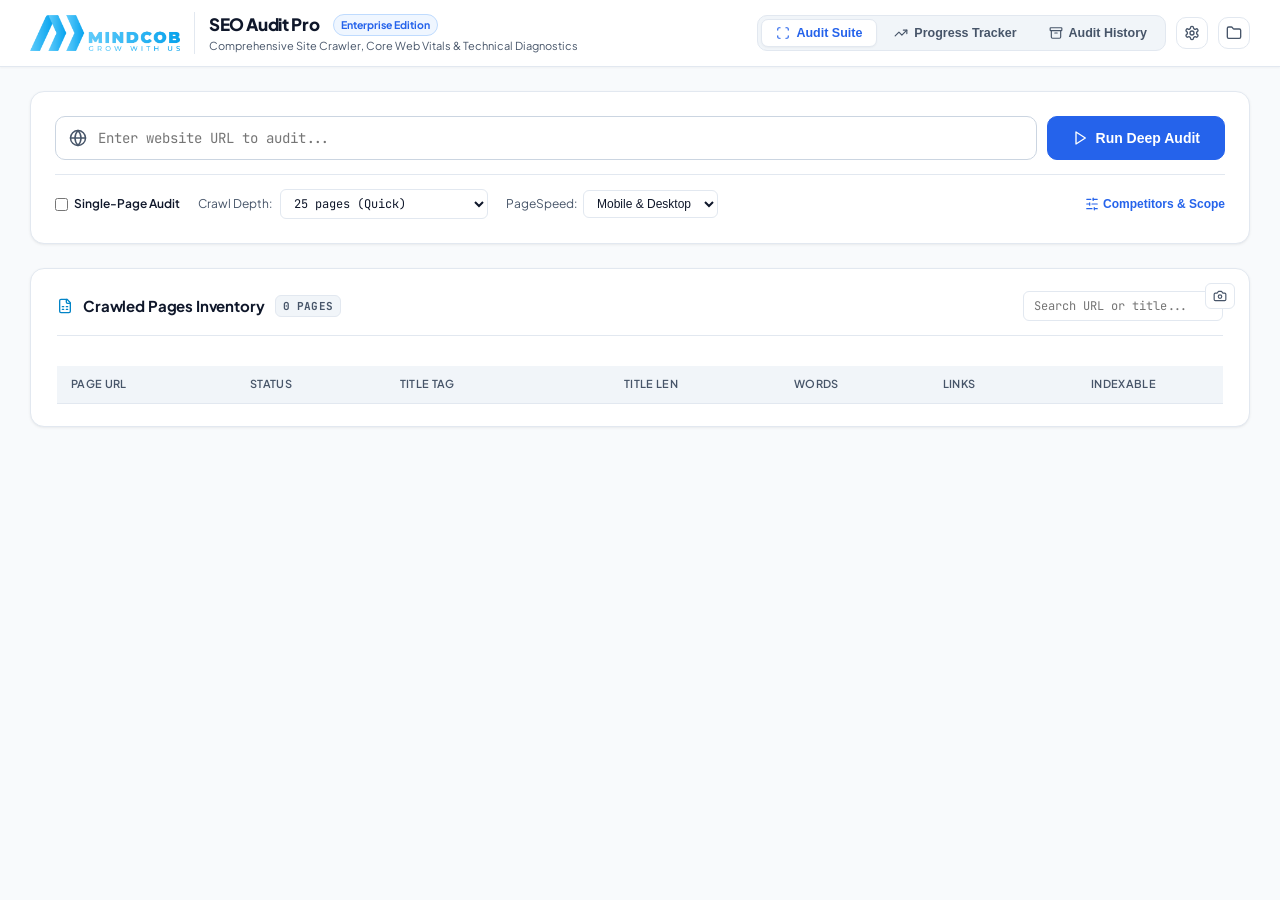
==== commit 02a58e36: "Update official Mindcob branding: custom logo in header, custom favicon, clean placeholders, zero em" ====
--- a/templates/index.html
+++ b/templates/index.html
@@ -4,7 +4,10 @@
   <meta charset="UTF-8">
   <meta name="viewport" content="width=device-width, initial-scale=1.0">
   <title>SEO Audit Pro — Comprehensive Technical &amp; On-Page Intelligence</title>
-  <link rel="icon" type="image/png" href="/static/assets/icon.png">
+  <link rel="icon" type="image/x-icon" href="/favicon.ico">
+  <link rel="icon" type="image/png" sizes="32x32" href="/static/assets/icon.png">
+  <link rel="shortcut icon" href="/static/assets/icon.png">
+  <link rel="apple-touch-icon" href="/static/assets/icon.png">
 
   <!-- Clean Google Typography -->
   <link rel="preconnect" href="https://fonts.googleapis.com">
@@ -26,13 +29,11 @@
     <!-- Header Navigation Bar -->
     <header class="app-header">
       <div class="header-inner">
-        <!-- Logo & Title -->
-        <div class="brand-section">
-          <div class="brand-logo">
-            <i data-lucide="activity" style="width: 20px; height: 20px;"></i>
-          </div>
-          <div>
-            <div style="display: flex; align-items: center;">
+        <!-- Official Brand Logo & Title -->
+        <div class="brand-section" style="display: flex; align-items: center; gap: 14px;">
+          <img src="/static/assets/logo.png" alt="Mindcob" style="height: 36px; width: auto; object-fit: contain;">
+          <div style="border-left: 1px solid var(--border-subtle); padding-left: 14px;">
+            <div style="display: flex; align-items: center; gap: 8px;">
               <span class="brand-title">SEO Audit Pro</span>
               <span class="brand-tag">Enterprise Edition</span>
             </div>
@@ -88,7 +89,7 @@
                 <input
                   type="text"
                   id="target-url"
-                  placeholder="Enter website URL (e.g. https://yourdomain.com)"
+                  placeholder="Enter website URL to audit..."
                   required
                   class="url-input"
                   autocomplete="off"
@@ -121,7 +122,7 @@
                     <option value="1000">1,000 pages (Enterprise)</option>
                     <option value="custom">Custom Limit...</option>
                   </select>
-                  <input type="number" id="crawl-depth-custom" min="1" max="5000" value="25" class="clean-input text-mono hidden" style="width: 80px; padding: 4px 8px; font-size: 12px;" placeholder="Max" oninput="handleCustomCrawlInput(this.value)">
+                  <input type="number" id="crawl-depth-custom" min="1" max="5000" value="25" class="clean-input text-mono hidden" style="width: 80px; padding: 4px 8px; font-size: 12px;" placeholder="Pages" oninput="handleCustomCrawlInput(this.value)">
                   <input type="hidden" id="crawl-depth-slider" value="25">
                 </div>
 
@@ -146,12 +147,12 @@
             <div id="advanced-options-panel" class="collapsible-options hidden">
               <div class="grid-2">
                 <div style="display: flex; flex-direction: column; gap: 4px;">
-                  <label style="font-size: 11px; font-weight: 700; color: var(--text-muted);">Competitors Benchmark (comma-separated, up to 3 URLs)</label>
-                  <input type="text" id="competitors-input" placeholder="https://competitor1.com, https://competitor2.com" class="clean-input">
+                  <label style="font-size: 11px; font-weight: 700; color: var(--text-muted);">Competitor URLs (optional, comma-separated)</label>
+                  <input type="text" id="competitors-input" placeholder="Competitor URLs separated by comma" class="clean-input">
                 </div>
                 <div style="display: flex; flex-direction: column; gap: 4px;">
-                  <label style="font-size: 11px; font-weight: 700; color: var(--text-muted);">Custom Proxy (optional, e.g. socks5://127.0.0.1:9050)</label>
-                  <input type="text" id="proxy-input" placeholder="http://127.0.0.1:8080" class="clean-input">
+                  <label style="font-size: 11px; font-weight: 700; color: var(--text-muted);">Custom Proxy (optional)</label>
+                  <input type="text" id="proxy-input" placeholder="Proxy host:port" class="clean-input">
                 </div>
               </div>
 
@@ -1496,32 +1497,32 @@
           <div style="display: flex; flex-direction: column; gap: 10px;">
             <div style="display: flex; flex-direction: column; gap: 4px;">
               <label style="font-size: 11px; font-weight: 600; color: var(--text-muted);">Groq API Key (Fast &amp; Free):</label>
-              <input type="password" id="setting-groq-key" placeholder="gsk_..." class="clean-input">
+              <input type="password" id="setting-groq-key" placeholder="API Key" class="clean-input">
             </div>
 
             <div style="display: flex; flex-direction: column; gap: 4px;">
               <label style="font-size: 11px; font-weight: 600; color: var(--text-muted);">Gemini API Key:</label>
-              <input type="password" id="setting-gemini-key" placeholder="AIza..." class="clean-input">
+              <input type="password" id="setting-gemini-key" placeholder="API Key" class="clean-input">
             </div>
 
             <div style="display: flex; flex-direction: column; gap: 4px;">
               <label style="font-size: 11px; font-weight: 600; color: var(--text-muted);">OpenRouter / Anthropic Key:</label>
-              <input type="password" id="setting-openrouter-key" placeholder="sk-..." class="clean-input">
+              <input type="password" id="setting-openrouter-key" placeholder="API Key" class="clean-input">
             </div>
 
             <div style="display: flex; flex-direction: column; gap: 4px; border-top: 1px solid var(--border-subtle); padding-top: 8px;">
               <label style="font-size: 11px; font-weight: 600; color: var(--text-muted);">PageSpeed Insights Key (Optional quota bump):</label>
-              <input type="password" id="setting-psi-key" placeholder="Google Cloud API key (leave blank for keyless)" class="clean-input">
+              <input type="password" id="setting-psi-key" placeholder="Optional API Key" class="clean-input">
             </div>
 
             <div style="display: flex; flex-direction: column; gap: 4px; border-top: 1px solid var(--border-subtle); padding-top: 8px;">
               <label style="font-size: 11px; font-weight: 600; color: var(--text-muted);">Moz Access ID (Domain &amp; Page Authority):</label>
-              <input type="text" id="setting-moz-access" placeholder="moz_access_id (leave blank for algorithmic model)" class="clean-input">
+              <input type="text" id="setting-moz-access" placeholder="Optional Access ID" class="clean-input">
             </div>
 
             <div style="display: flex; flex-direction: column; gap: 4px;">
               <label style="font-size: 11px; font-weight: 600; color: var(--text-muted);">Moz Secret Key:</label>
-              <input type="password" id="setting-moz-secret" placeholder="moz_secret_key" class="clean-input">
+              <input type="password" id="setting-moz-secret" placeholder="Optional Secret Key" class="clean-input">
             </div>
           </div>
 
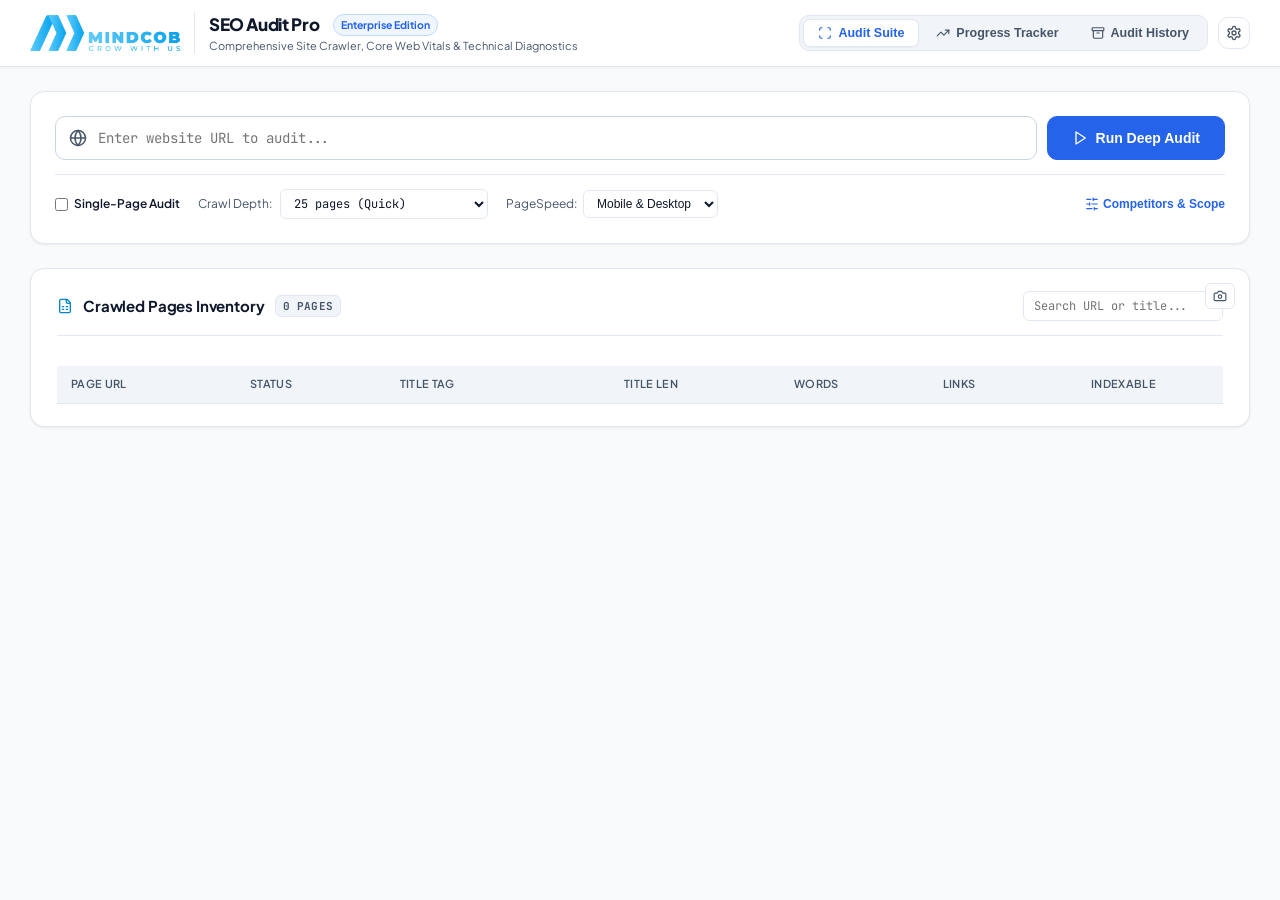
==== commit c1d26e36: "feat: integrate Neon PostgreSQL via DATABASE_URL env, in-memory caching, shimmer loading skeletons, " ====
--- a/templates/index.html
+++ b/templates/index.html
@@ -61,11 +61,6 @@
           <!-- Settings Button -->
           <button id="open-settings-btn" class="icon-btn" title="Settings &amp; API Keys" onclick="openSettingsModal()">
             <i data-lucide="settings" style="width: 16px; height: 16px;"></i>
-          </button>
-
-          <!-- Open Reports Folder -->
-          <button id="open-reports-btn" class="icon-btn" title="Open Reports Directory" onclick="openReportsFolder()">
-            <i data-lucide="folder" style="width: 16px; height: 16px;"></i>
           </button>
         </div>
       </div>
--- a/static/css/style.css
+++ b/static/css/style.css
@@ -1633,3 +1633,69 @@
   font-family: var(--font-mono);
 }
 
+/* ========================================================================== */
+/* Shimmer & Skeleton Screen Loading System                                   */
+/* ========================================================================== */
+@keyframes shimmerSweep {
+  0% {
+    background-position: -200% 0;
+  }
+  100% {
+    background-position: 200% 0;
+  }
+}
+
+.shimmer {
+  background: linear-gradient(
+    90deg,
+    rgba(226, 232, 240, 0.5) 0%,
+    rgba(248, 250, 252, 0.95) 50%,
+    rgba(226, 232, 240, 0.5) 100%
+  );
+  background-size: 200% 100%;
+  animation: shimmerSweep 1.5s infinite ease-in-out;
+  border-radius: var(--radius-sm);
+  display: block;
+}
+
+.shimmer-line {
+  height: 14px;
+  width: 100%;
+  border-radius: 4px;
+}
+
+.shimmer-line.short {
+  width: 35%;
+}
+
+.shimmer-line.medium {
+  width: 65%;
+}
+
+.shimmer-line.lg {
+  height: 24px;
+}
+
+.shimmer-circle {
+  width: 42px;
+  height: 42px;
+  border-radius: 50%;
+  flex-shrink: 0;
+}
+
+.shimmer-card {
+  background-color: var(--bg-surface);
+  border: 1px solid var(--border-subtle);
+  border-radius: var(--radius-md);
+  padding: 16px;
+  display: flex;
+  flex-direction: column;
+  gap: 10px;
+}
+
+.shimmer-row-grid {
+  display: grid;
+  grid-template-columns: repeat(auto-fit, minmax(200px, 1fr));
+  gap: 12px;
+}
+
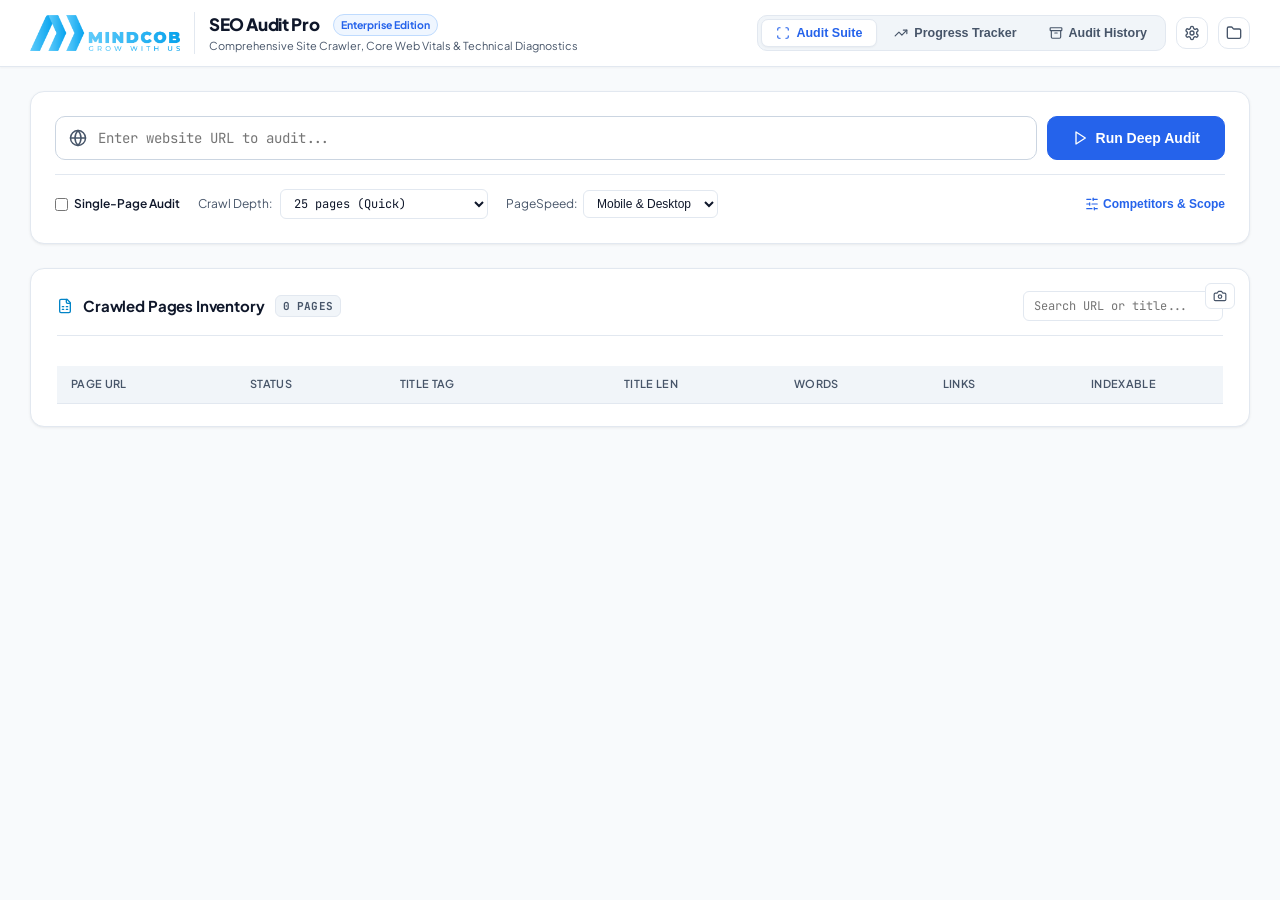
==== commit 20f6c021: "feat: support standalone desktop executable with local-only storage and reports folder opener" ====
--- a/templates/index.html
+++ b/templates/index.html
@@ -61,6 +61,11 @@
           <!-- Settings Button -->
           <button id="open-settings-btn" class="icon-btn" title="Settings &amp; API Keys" onclick="openSettingsModal()">
             <i data-lucide="settings" style="width: 16px; height: 16px;"></i>
+          </button>
+
+          <!-- Open Reports Directory -->
+          <button id="open-reports-btn" class="icon-btn" title="Open Reports Folder" onclick="openReportsFolder()">
+            <i data-lucide="folder" style="width: 16px; height: 16px;"></i>
           </button>
         </div>
       </div>
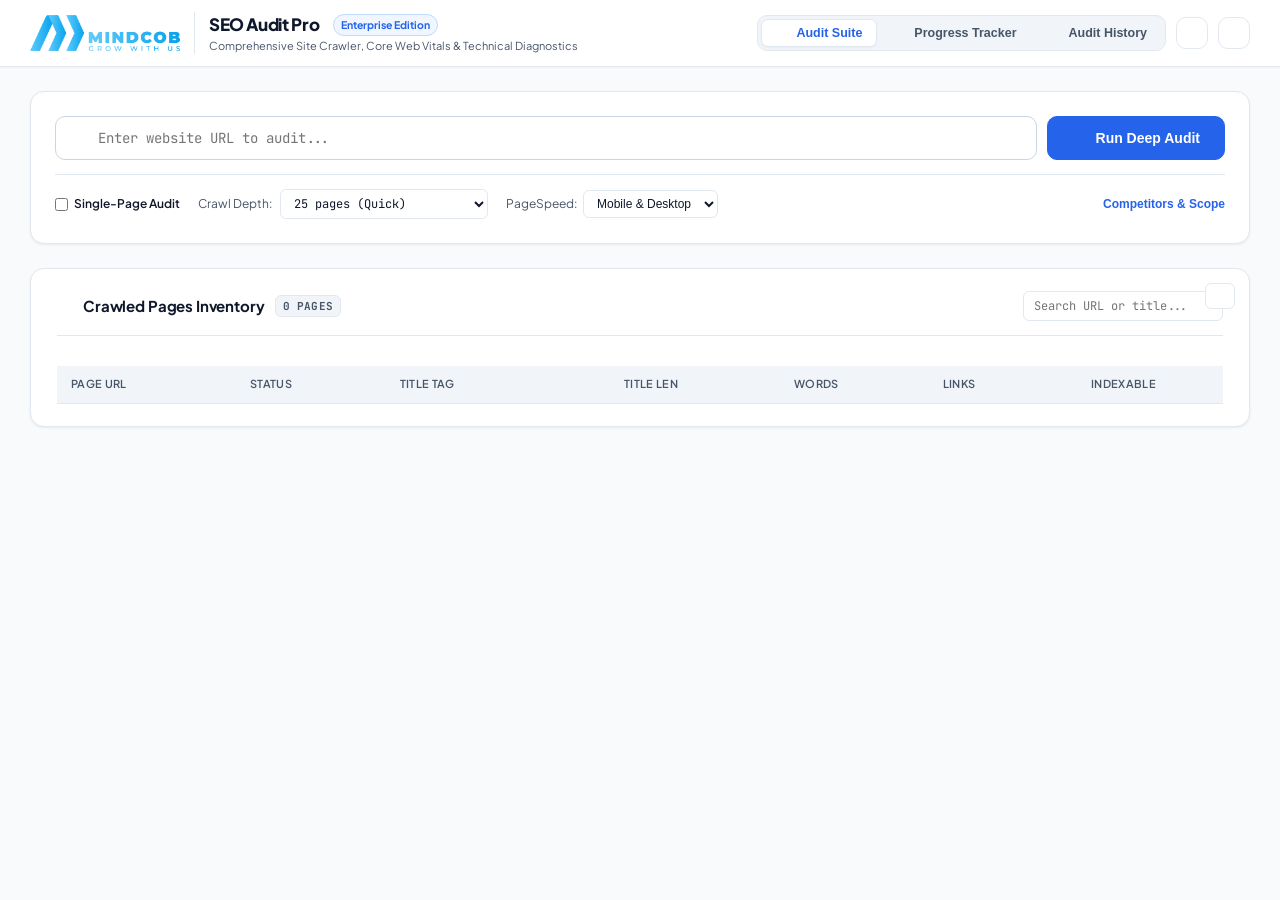
==== commit 5509053c: "fix: resolve audit completion deadlock, unhide category deepdive, fix scorecard counts, and build ve" ====
--- a/templates/index.html
+++ b/templates/index.html
@@ -212,13 +212,13 @@
             <div class="toolbar-actions">
               <!-- View Mode Toggle -->
               <div class="view-mode-toggle">
-                <button id="view-mode-layman" class="view-mode-btn active" onclick="setAuditViewMode('layman')">
+                <button id="view-mode-expert" class="view-mode-btn active" onclick="setAuditViewMode('expert')">
+                  <i data-lucide="layers" style="width: 13px; height: 13px;"></i>
+                  <span>SEO Expert Matrix</span>
+                </button>
+                <button id="view-mode-layman" class="view-mode-btn" onclick="setAuditViewMode('layman')">
                   <i data-lucide="layout" style="width: 13px; height: 13px;"></i>
                   <span>Executive View</span>
-                </button>
-                <button id="view-mode-expert" class="view-mode-btn" onclick="setAuditViewMode('expert')">
-                  <i data-lucide="layers" style="width: 13px; height: 13px;"></i>
-                  <span>SEO Expert Matrix</span>
                 </button>
               </div>
 
